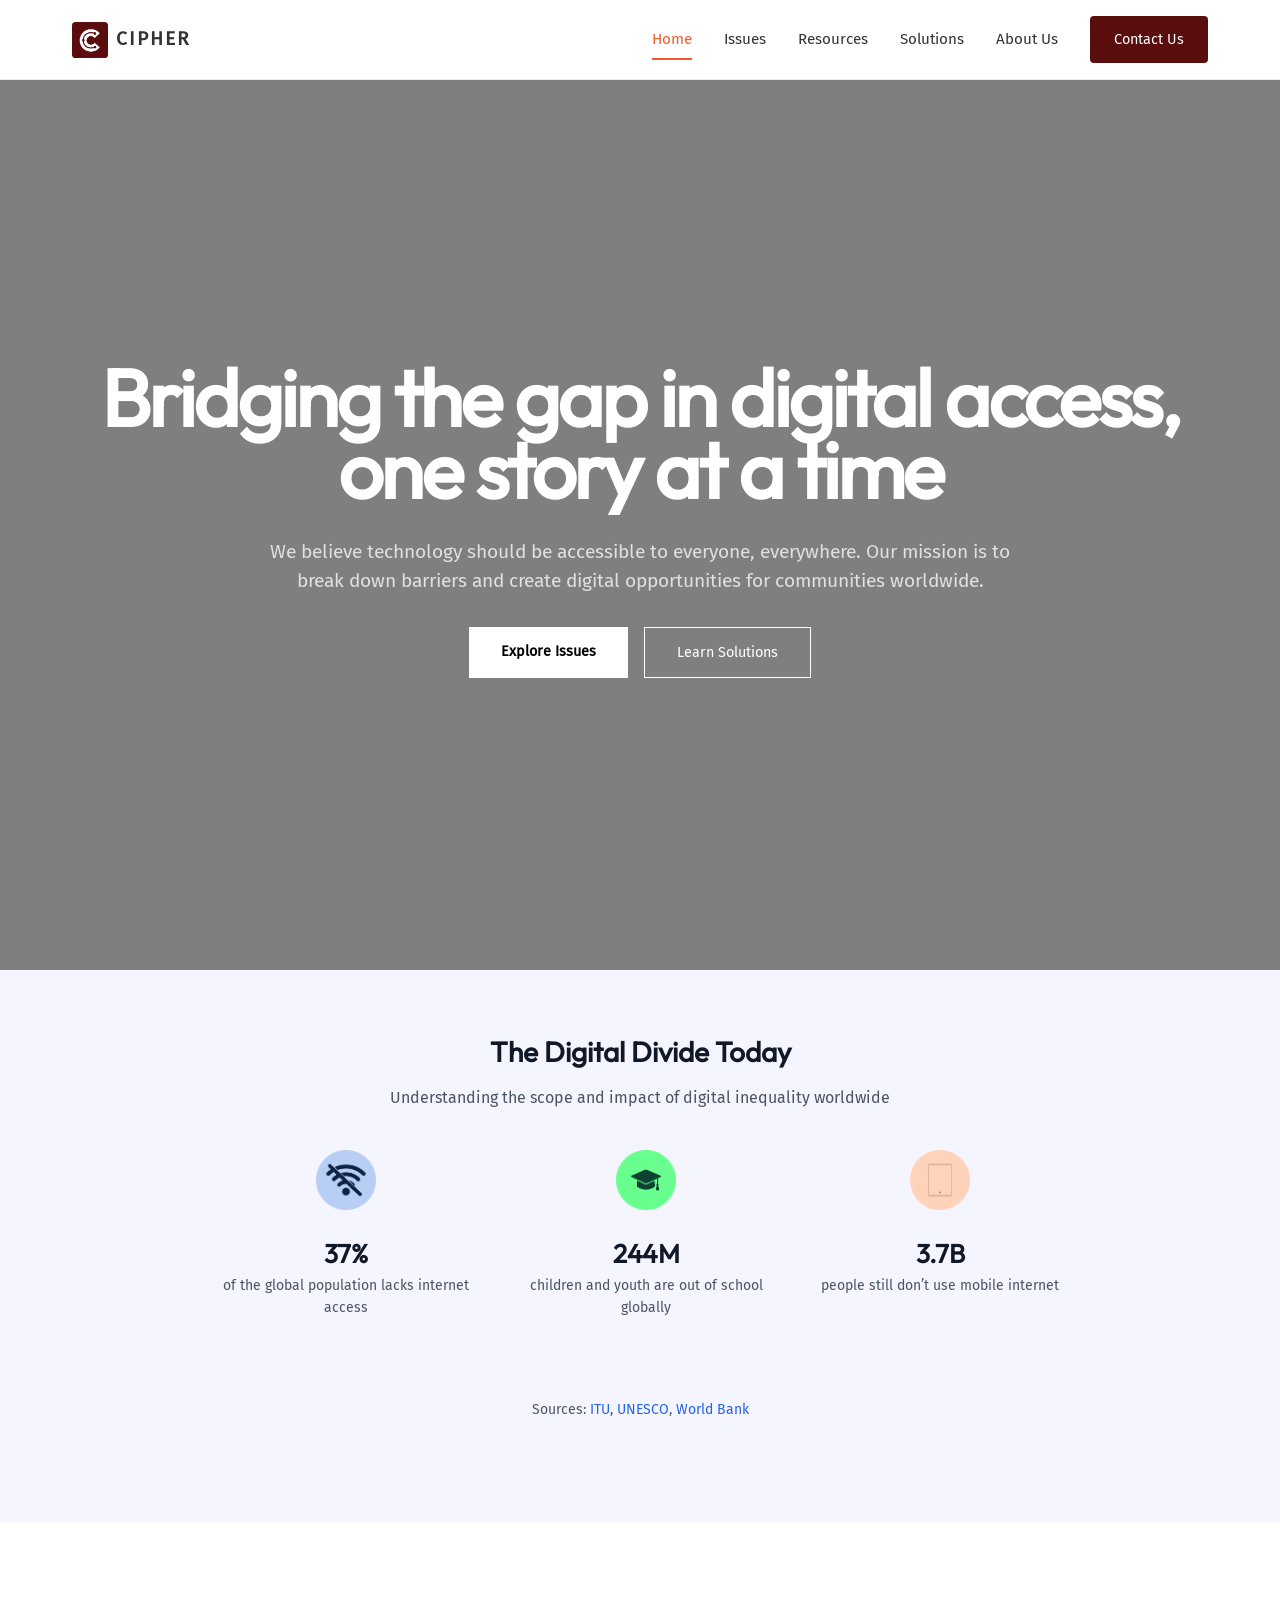
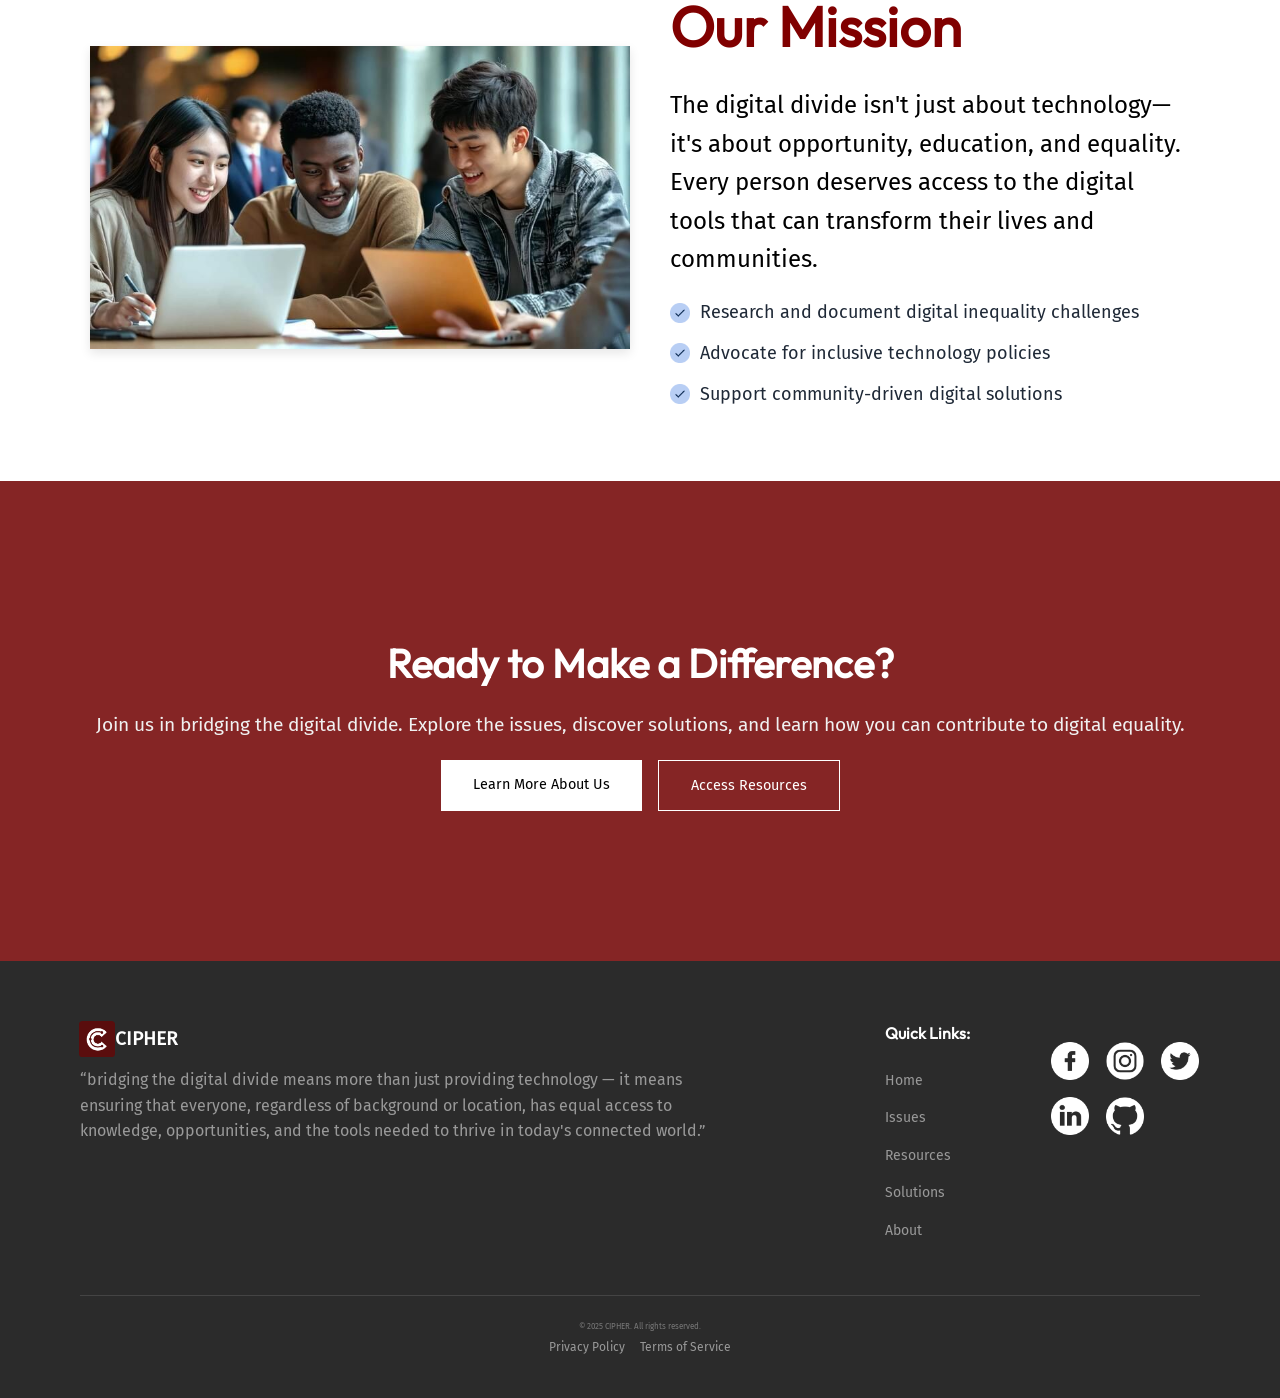
==== index.html @ 5ad9d202 "resources secition! (depipa tapos)" ====
<!DOCTYPE html>
<html lang="en">
<head>
  <meta charset="UTF-8">
  <meta name="viewport" content="width=device-width, initial-scale=1.0">
  <title>CIPHER</title>
  <link rel="stylesheet" href="style/style.css">
  <link rel="stylesheet" href="style/index.css">
</head>
<body>
   <!------------------ Navbar ------------------>
  <header>
    <div class="navbar">


      <div class="navbar_logo">
        <a href="index.html" class="logo_link">
          <div class="navbar_logo-icon">
            <img class="logo_image" src="style/images/cipher-logo2.png" alt="CIPHER Logo">
          </div>
          <span class="logo_text">CIPHER</span>
        </a>
      </div>

      <div class="navbar_right">
        <nav class="navbar_links">
          <a href="index.html" class="active">Home</a>
          <a href="issues.html">Issues</a>
          <a href="resources.html">Resources</a>
          <a href="solutions.html">Solutions</a>
          <a href="aboutus.html">About Us</a>
        </nav>
        <a href="contact-us.html" class="navbar_cta">Contact Us</a>
      </div>
  </header>

  <!------------------ Hero Section ------------------>
  <section class="hero">

    <!-- Background Video -->
    <video class="hero_background" autoplay muted loop>
      <source src="style/videos/landing.mp4" type="video/mp4">
    </video>

    <h1 class="hero_title">Bridging the gap in digital access, one story at a time</h1>
    <p class="hero_subtitle">
      We believe technology should be accessible to everyone, everywhere. 
      Our mission is to break down barriers and create digital opportunities
      for communities worldwide.
    </p> 
    <div class="hero_actions">
      <a href="issues.html" class="btn issues-btn">Explore Issues</a>  
      <a href="solutions.html" class="btn solutions-btn">Learn Solutions</a>
    </div>
  </section>


  <!------------------ Statistics Section ------------------>
  <section class="digital-divide-today">
  <div class="container">
    <h2>The Digital Divide Today</h2>
    <p>Understanding the scope and impact of digital inequality worldwide</p>

    <div class="stats">
      <!-- Stat 1 -->
      <div class="stat-item">
        <img src="style/images/wifi.png" alt="No Internet Icon" class="icon">
        <h3>37%</h3>
        <p>of the global population lacks internet access</p>
      </div>

      <!-- Stat 2 -->
      <div class="stat-item">
        <img src="style/images/learn.png" alt="Education Icon" class="icon">
        <h3>244M</h3>
        <p>children and youth are out of school globally</p>
      </div>

      <!-- Stat 3 -->
      <div class="stat-item">
        <img src="style/images/phone.png" alt="Mobile Icon" class="icon">
        <h3>3.7B</h3>
        <p>people still don’t use mobile internet</p>
      </div>
    </div>

    <!-- References -->
    <div class="references">
      <p>Sources: 
        <a href="https://www.itu.int/en/ITU-D/Statistics/Pages/stat/default.aspx" target="_blank">ITU</a>, 
        <a href="https://www.unesco.org/en/education/digital" target="_blank">UNESCO</a>, 
        <a href="https://www.worldbank.org/en/topic/digitaldevelopment/overview" target="_blank">World Bank</a>
      </p>
    </div>
  </div>
</section>

<!------------------ Our Mission Section ------------------>
<section class="mission">
  <div class="container">
    <div class="mission-content">
        <!-- Right Side: Image -->
      <div class="mission-image">
        <img src="style/images/mission.jpg" alt="Students using technology">
      </div>
      
      <!-- Left Side: Text -->
      <div class="mission-text">
        <h2>Our Mission</h2>
        <p>
          The digital divide isn't just about technology—it's about opportunity,
          education, and equality. Every person deserves access to the digital tools
          that can transform their lives and communities.
        </p>
        <ul>
          <li><img class="check-icon" src="style/images/check.png" alt="Check Icon"> Research and document digital inequality challenges</li>
          <li><img class="check-icon" src="style/images/check.png" alt="Check Icon"> Advocate for inclusive technology policies</li>
          <li><img class="check-icon" src="style/images/check.png" alt="Check Icon">Support community-driven digital solutions</li>
        </ul>
      </div>

    
    </div>
  </div>
</section>

<!------------------ Encouraging Section ------------------>
<section class="encouraging">

  <div class="container">
    <h2>Ready to Make a Difference?</h2>
    <p>
      Join us in bridging the digital divide. 
      Explore the issues, discover solutions, and learn how you can contribute to digital equality.
    </p>

    <div class="encouraging_actions">
      <a href="aboutus.html" class="btn learn-btn">Learn More About Us</a>  
      <a href="resources.html" class="btn resources-btn">Access Resources</a>
    </div>
  </div>
</section>

    <!------------------ Footer --------------------->
    <footer>

        <!--------------- ALL CONTENT oF FOOTER ---------------->

        <div class="footer-content">

            <!--------------- CONTENT ON THE LEFT SIDE ---------------->

            <div class="footer-left">
                <div class="footer-logo">
                    <img class="logo_image" src="style/images/cipher-logo2.png" alt="CIPHER Logo">
                    <span class="logo_text">CIPHER</span>
                </div>
                <p class="footer-text">
                    “bridging the digital divide means more than just providing technology — it means ensuring that
                    everyone, regardless of background or location, has equal access to knowledge, opportunities, and
                    the tools needed to thrive in today's connected world.”
                </p>
            </div>

            <!--------------- CONTENT ON THE RIGHT SIDE ---------------->

            <div class="footer-right">
                <div class="footer-section">
                    <h3>Quick Links:</h3>
                    <ul class="footer-links">
                        <li><a href="index.html">Home</a></li>
                        <li><a href="issues.html">Issues</a></li>
                        <li><a href="resources.html">Resources</a></li>
                        <li><a href="solutions.html">Solutions</a></li>
                        <li><a href="aboutus.html">About</a></li>
                    </ul>
                </div>
                <div class="footer-section">
                    <div class="footer-social">
                        <a href="#">
                            <img src="style/images/footer-facebook.png" alt="Facebook Footer Icon">
                        </a>
                        <a href="#">
                            <img src="style/images/footer-instagram.png" alt="Instagram Footer Icon">
                        </a>
                        <a href="#">
                            <img src="style/images/footer-twitter.png" alt="Twitter Footer Icon">
                        </a>
                        <a href="#">
                            <img src="style/images/footer-linkedin.png" alt="LinkedIn Footer Icon">
                        </a>
                        <a href="#">
                            <img src="style/images/footer-github.png" alt="GitHub Footer Icon">
                        </a>
                    </div>
                </div>
            </div>

        </div>

          <!--------------- CONTENT ON THE BOTTOM SIDE ---------------->

            <div class="footer-bottom">
                <p>&copy; 2025 CIPHER. All rights reserved.</p>
                <ul class="footer-legal">
                    <li><a href="#">Privacy Policy</a></li>
                    <li><a href="#">Terms of Service</a></li>
                </ul>
            </div>
    </footer>


</body>
</html>
---- style/style.css ----
/* ==================== Global Styles ===================== */

/* ==================== Fonts ===================== */
@font-face {
  font-family: 'Outfit';
  src: url('fonts/Outfit/Outfit-Regular.ttf') format('truetype');
  font-weight: normal;
  font-style: normal;
}

@font-face {
  font-family: 'Fira Sans';
  src: url('fonts/Fira Sans/FiraSans-Regular.ttf') format('truetype');
  font-weight: 300;
  font-style: normal;
}

/* ==================== Base Styles ===================== */
    * {
      margin: 0;
      padding: 0;
      box-sizing: border-box;
      scroll-behavior: smooth;
    }

    body {
      font-family: 'Fira Sans', sans-serif;
      line-height: 1.6;
      color: #222;
      
    }

    h1, h2, h3, h4, h5, h6 {
      font-family: 'Outfit', sans-serif;
    }

    a {
      text-decoration: none;
      color: inherit;
    }

    /* ==================== Navbar ===================== */
    header {
      background: #fff;
      border-bottom: 1px solid #eaeaea;
      position: fixed;
      width: 100%;
      top: 0;
      left: 0;
      z-index: 1000;
    }

    .navbar {
      max-width: 1200px;
      margin: 0 auto;
      padding: 1rem 2rem;
      display: flex;
      align-items: center;
      justify-content: space-between;
    }

    .navbar_logo {
      display: flex;
      align-items: center;
    }

    .logo_link {
      display: flex;
      align-items: center;
      font-weight: bold;
      letter-spacing: 2px;
    }

    .navbar_logo-icon {
      width: 36px;
      height: 36px;
      margin-right: 8px;
      display: flex;
      align-items: center;
      justify-content: center;
    }

    .logo_image {
      width: 100%;
      height: 100%;
      object-fit: contain;
      border-radius: 10%;
    }

    .logo_text {
      color: #333;
      font-size: 1.2rem;
    }

    .navbar_right {
      display: flex;
      align-items: center;
      gap: 2rem;
    }

    .navbar_links {
      display: flex;
      gap: 2rem;
      align-items: center;
    }

    .navbar_links a {
  font-size: 0.95rem;
  color: #333;
  transition: color 0.2s ease;
  padding: 0.5rem 0;
  position: relative;
}

.navbar_links a.active,
.navbar_links a.active:hover {
  color: #f15b2a;
}

.navbar_links a:hover:not(.active) {
  color: #f15b2a;
}

.navbar_links a.active:after {
  content: '';
  position: absolute;
  bottom: 0;
  left: 0;
  width: 100%;
  height: 2px;
  background-color: #f15b2a;
}

.navbar_links a:hover:not(.active):after {
  content: '';
  position: absolute;
  bottom: 0;
  left: 0;
  width: 100%;
  height: 2px;
  background-color: #f15b2a;
}


    .navbar_cta {
      background: #5a0d0d;
      color: #fff !important;
      padding: 0.75rem 1.5rem;
      border-radius: 4px;
      font-size: 0.9rem;
      font-weight: 500;
      transition: all 0.3s ease;
    }

    .navbar_cta:hover {
      background: #7a1c1c;
      transform: translateY(-1px);
      box-shadow: 0 2px 8px rgba(90, 13, 13, 0.2);
      font-size: 0.9rem;
      font-weight: bold;
      transition: background 0.3s ease;
    }

    .navbar_cta:hover {
      background: #7a1c1c;
    }

    
/* ======================= Footer ======================= */
footer {
  background: #2b2b2b;
  color: white;
  padding: 60px 80px 40px;
}

.footer-content {
  max-width: 1200px;
  margin: 0 auto;
  display: flex;
  justify-content: space-between;
  align-items: flex-start;
  gap: 60px;
}

.footer-left {
  flex: 1;
}

.footer-logo {
  width: 36px;
  height: 36px;
  margin-left: 30px;
  margin-bottom: 10px;
  display: flex;
  align-items: center;
  justify-content: center;
}

.footer-logo .logo_text {
  color: white;
  font-weight: bold;
}

.footer-text {
  color: #999;
  line-height: 1.6;
  font-size: 1rem;
  margin-right: 80px;
}

.footer-right {
  display: flex;
  gap: 80px;
}

.footer-section h3 {
  margin-bottom: 20px;
  font-size: 16px;
}

.footer-links {
  list-style: none;
}

.footer-links li {
  margin-bottom: 12px;
}

.footer-links a {
  color: #999;
  text-decoration: none;
  font-size: 14px;
  transition: color 0.3s;
}

.footer-links a:hover {
  color: #f15b2a;
}

.footer-social {
  display: grid;
  grid-template-columns: repeat(auto-fill, minmax(40px, 1fr));
  max-width: 150px;
  gap: 15px;
  margin-top: 20px;
  justify-items: center;
}

.footer-social a {
  width: 40px;
  height: 40px;
  border: 1px solid transparent;
  border-radius: 50%;
  display: flex;
  align-items: center;
  justify-content: center;
  color: #999;
  transition: all 0.3s;
}

.footer-social a img {
  width: 100%;
  height: 100%;
  object-fit: contain;
}

.footer-social a:hover {
  background: #999;
  box-shadow: rgba(0, 0, 0, 0.15);
  color: #333;
}

.footer-bottom {
  text-align: center;
  font-size: 8px;      /* smaller text */
  color: #777;          /* lighter gray for subtle look */
  margin-top: 40px;     /* spacing above it */
  padding-top: 20px;    /* extra padding if you want separation */
  border-top: 1px solid #444; /* optional divider line */
}

.footer-bottom p {
  margin: 5px 0;
}

.footer-legal {
  display: flex;
  justify-content: center; /* center horizontally */
  gap: 15px;
  list-style: none;
  padding: 0;
  margin: 5px 0 0 0;
}

.footer-legal a {
  color: #999;
  font-size: 12px;   /* small links to match copyright */
  text-decoration: none;
  transition: color 0.3s;
}

.footer-legal a:hover {
  color: #f15b2a;
}
---- style/index.css ----
/* ==================== Hero Section ===================== */
    .hero {
      height: 100vh;
      position: relative;
      display: flex;
      flex-direction: column;
      justify-content: center;
      align-items: center;
      text-align: center;
      padding: 0 1rem;
      color: #fff;
      margin-top: 70px; /* offset for fixed navbar */
      overflow: hidden;
    }

    .hero::before {
      content: '';
      position: absolute;
      top: 0;
      left: 0;
      width: 100%;
      height: 100%;
      background: rgba(0, 0, 0, 0.5); /* dark overlay */
      z-index: 1;
    }

    /* Hero Background */
    .hero_background {
      position: absolute;
      top: 0;
      left: 0;
      width: 100%;
      height: 100%;
      object-fit: cover;
      z-index: 0;
    }

    .hero_title,
    .hero_subtitle,
    .hero_actions {
      position: relative;
      z-index: 2;
    }

    /* Hero Title */
    .hero_title {
      font-size: 5rem;
      font-weight: bold;
      margin-bottom: 2rem;
      letter-spacing: -3px;
      line-height: 0.9;
      max-width: 1100px;
    }

    /* Hero Subtitle */
    .hero_subtitle {
      font-size: 1.2rem;
      max-width: 750px;
      margin-bottom: 2rem;
      line-height: 1.5;
      color: #e0e0e0;
    }

    .hero_actions {
      display: flex;
      gap: 1rem;
    }

    /* Buttons */
    .btn {
      padding: 0.8rem 2rem;
      font-size: 0.9rem;
      cursor: pointer;
      transition: all 0.3s ease;
    }

    .issues-btn {
    font-weight:bold;
      background: #fff;
      color: #020202;
    }

    .issues-btn:hover {
      background: #e6e6e6;
    }

    .solutions-btn {
      border: 1px solid #fff;
      background: transparent;
      color: #fff;
    }

    .solutions-btn:hover {
      background: rgba(255, 255, 255, 0.1);
    }

/* Landing Page */
.digital-divide-today {
  text-align: center;
  padding: 60px 20px;
  background: #f9fbfd;
}

.digital-divide-today h2 {
  font-size: 28px;
  font-weight: bold;
  margin-bottom: 10px;
  color: #111827;
}

.digital-divide-today p {
  color: #4b5563;
  margin-bottom: 40px;
}

.stats {
  display: flex;
  justify-content: center;
  gap: 50px;
  flex-wrap: wrap;
}

.stat-item {
  max-width: 250px;
}

.stat-item .icon {
  width: 60px;
  height: 60px;
  margin-bottom: 15px;
}

.stat-item h3 {
  font-size: 26px;
  font-weight: bold;
  color: #111827;
}

.stat-item p {
  color: #4b5563;
  font-size: 14px;
}

.references {
  margin-top: 40px;
  font-size: 14px;
  color: #374151;
}

.references a {
  color: #2563eb;
  text-decoration: none;
}

.references a:hover {
  text-decoration: underline;
}

.digital-divide-today{
    background-color: #f5f5ff;
}


/* Mission Section */
.mission {
  padding: 60px 20px;
  background: #fff;
}

.mission-content {
  display: flex;
  align-items: center;
  justify-content: space-between;
  gap: 40px;
  flex-wrap: wrap;
}

.mission-text {
  flex: 1;
  min-width: 300px;
  margin-right: 50px;
}

.mission-text h2 {
  font-size: 3.5rem;
  font-weight: bold;
  margin-bottom: 15px;
  color: #800000;
}

.mission-text p {
  font-size: 1.5rem;
  color: #000000;
  margin-bottom: 20px;
  margin-right: 20px;
  line-height: 1.6;
  
}

.mission-text ul {
  list-style: none;
  padding: 0;
}

.mission-text li {
  margin-bottom: 12px;
  font-size: 18px;
  color: #1f2937;
  display: flex;
  align-items: center;
}

.mission-image {
  flex: 1;
  min-width: 300px;
  margin-left: 70px;

}

.mission-image img {
  width: 100%;
  box-shadow: 0 4px 10px rgba(0,0,0,0.1);
}

.check-icon{
    object-fit: contain;
    max-height: 20px;
    margin-right: 10px;
}


/* Encouraging Section */
.encouraging {
  padding: 150px 40px;
  background: #852525;
  text-align: center;
  margin: 0;
}

.encouraging h2 {
  font-size: 2.5rem;
  font-weight: bold;
  margin-bottom: 15px;
  color: #ffffff;
}

.encouraging .container p{
    font-size: 1.2rem;
    color: #f0f0f0;
    margin-bottom: 20px;
    line-height: 1.6;
    text-align: center;
}

.btn {
    border-radius: 0px;
}

.encouraging_actions {
  display: flex;
  justify-content: center;
  gap: 1rem;
}

.learn-btn {
      background: #fff;
      color: #000;
}

.learn-btn:hover {
      background: #e6e6e6;
}

.resources-btn {
      border: 1px solid #fff;
      background: transparent;
      color: #fff;
}

.resources-btn:hover {
      background: rgba(255, 255, 255, 0.1);
    }
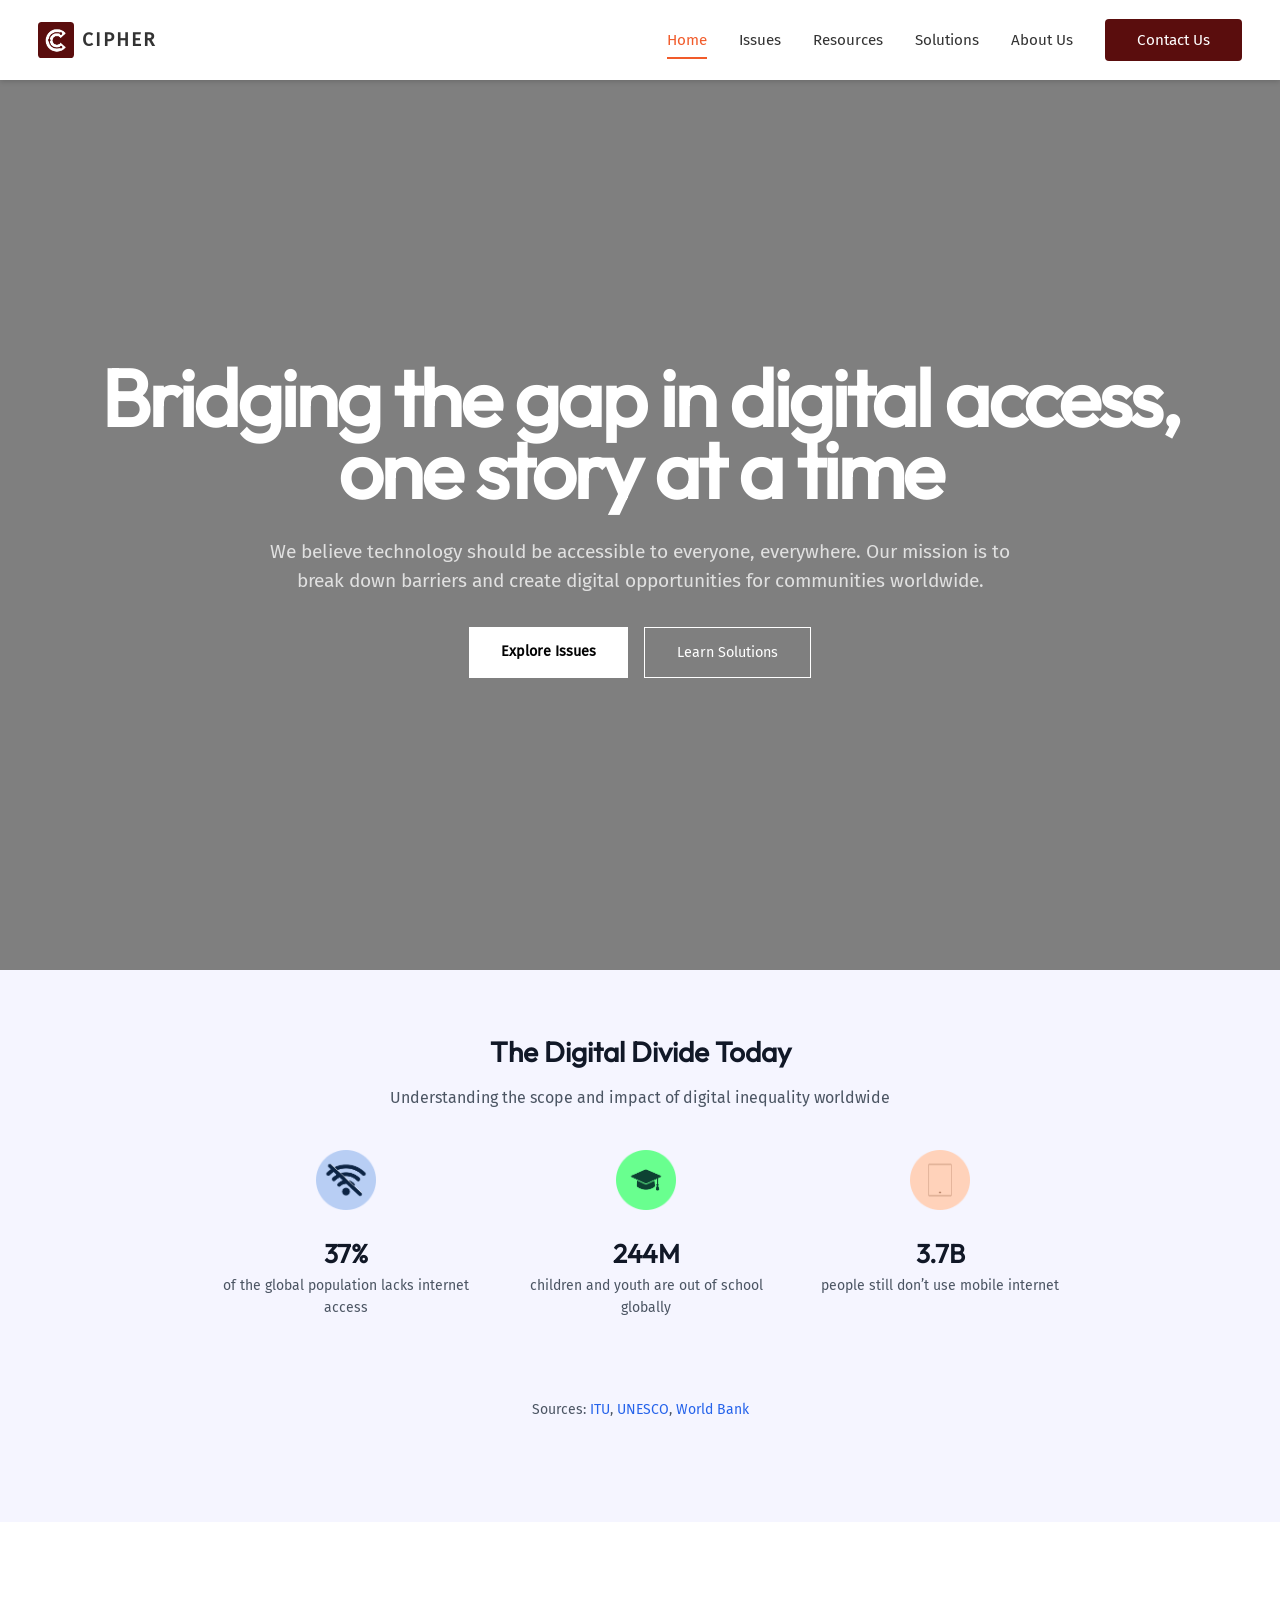
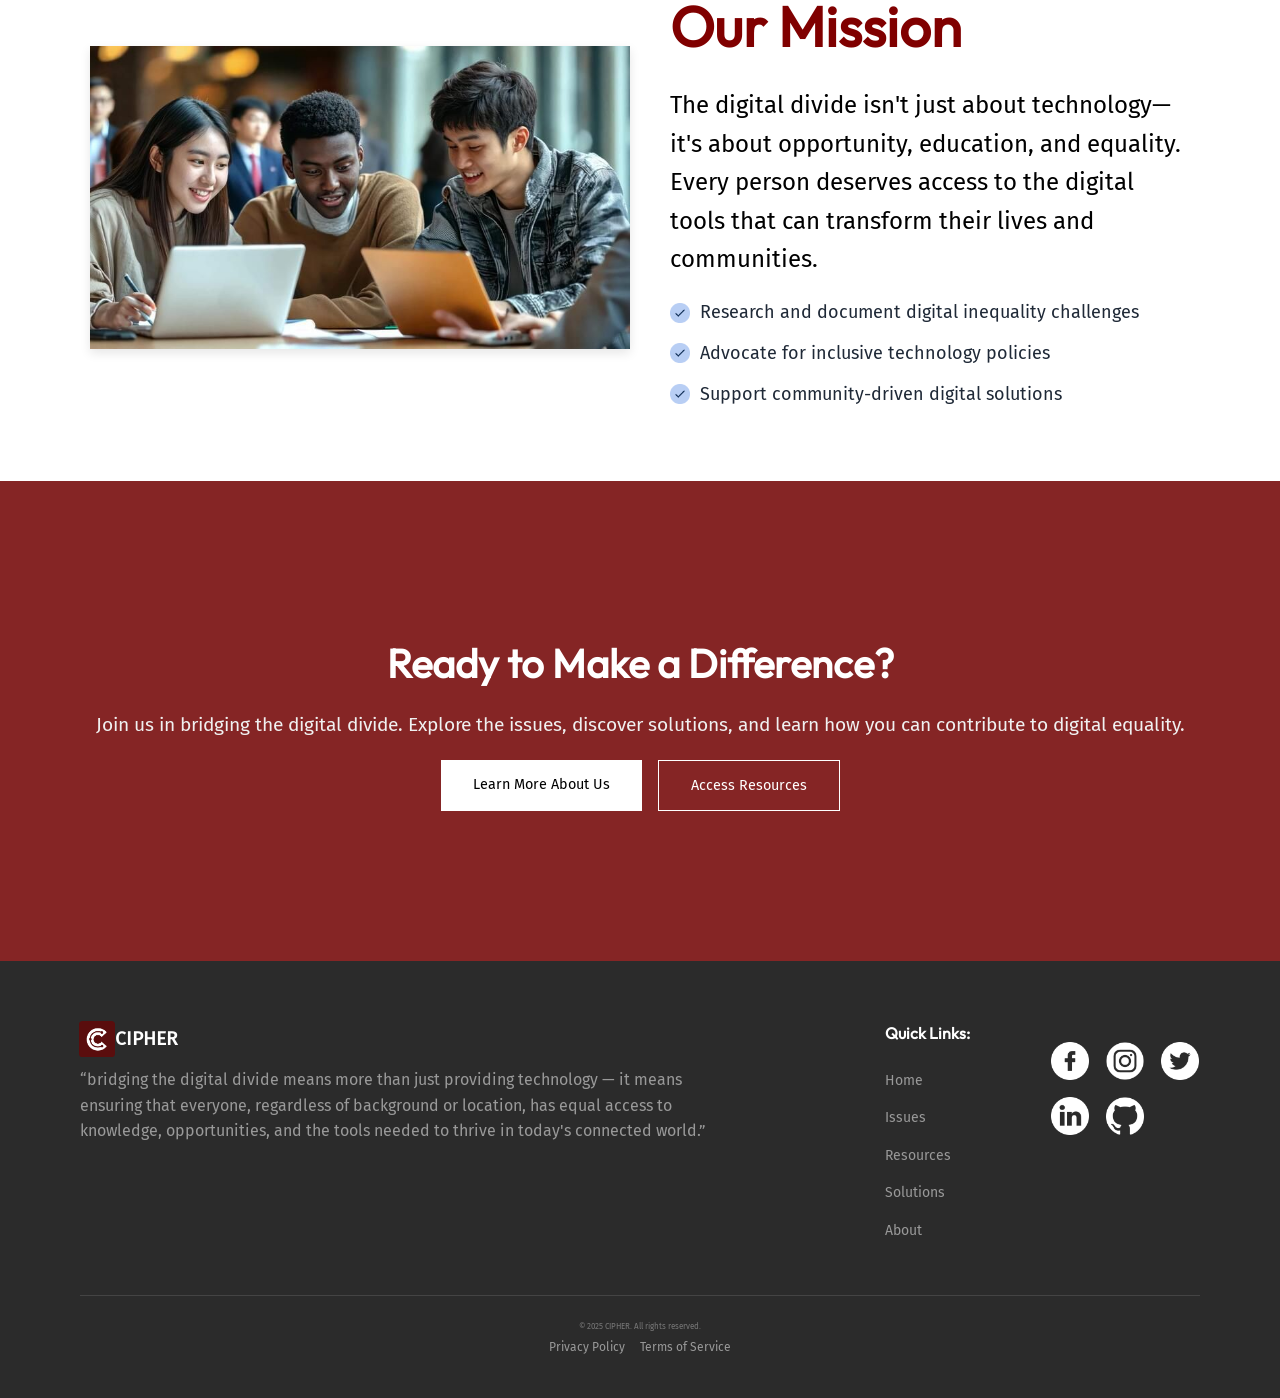
==== commit 5bd700c0: "enhanced responsiveness of nav bar" ====
--- a/index.html
+++ b/index.html
@@ -8,12 +8,13 @@
   <link rel="stylesheet" href="style/index.css">
 </head>
 <body>
-   <!------------------ Navbar ------------------>
+   <!-- Navbar -->
   <header>
-    <div class="navbar">
-
-
-      <div class="navbar_logo">
+    <nav>
+      <input id="nav-toggle" type="checkbox">
+      
+      <!-- Logo Section -->
+      <div class="navbar_logo logo">
         <a href="index.html" class="logo_link">
           <div class="navbar_logo-icon">
             <img class="logo_image" src="style/images/cipher-logo2.png" alt="CIPHER Logo">
@@ -22,16 +23,23 @@
         </a>
       </div>
 
-      <div class="navbar_right">
-        <nav class="navbar_links">
-          <a href="index.html" class="active">Home</a>
-          <a href="issues.html">Issues</a>
-          <a href="resources.html">Resources</a>
-          <a href="solutions.html">Solutions</a>
-          <a href="aboutus.html">About Us</a>
-        </nav>
-        <a href="contact-us.html" class="navbar_cta">Contact Us</a>
-      </div>
+      <!-- Links Section -->
+      <ul class="links navbar_links">
+        <li><a href="index.html" class="active">Home</a></li>
+        <li><a href="issues.html">Issues</a></li>
+        <li><a href="resources.html">Resources</a></li>
+        <li><a href="solutions.html">Solutions</a></li>
+        <li><a href="aboutus.html">About Us</a></li>
+        <li><a href="contactus.html" class="navbar_cta">Contact Us</a></li>
+      </ul>
+
+      <!-- Hamburger Icon -->
+      <label for="nav-toggle" class="icon-burger">
+        <div class="line"></div>
+        <div class="line"></div>
+        <div class="line"></div>
+      </label>
+    </nav>
   </header>
 
   <!------------------ Hero Section ------------------>
--- a/style/style.css
+++ b/style/style.css
@@ -16,156 +16,235 @@
 }
 
 /* ==================== Base Styles ===================== */
-    * {
-      margin: 0;
-      padding: 0;
-      box-sizing: border-box;
-      scroll-behavior: smooth;
-    }
-
-    body {
-      font-family: 'Fira Sans', sans-serif;
-      line-height: 1.6;
-      color: #222;
-      
-    }
-
-    h1, h2, h3, h4, h5, h6 {
-      font-family: 'Outfit', sans-serif;
-    }
-
-    a {
-      text-decoration: none;
-      color: inherit;
-    }
-
-    /* ==================== Navbar ===================== */
-    header {
-      background: #fff;
-      border-bottom: 1px solid #eaeaea;
-      position: fixed;
-      width: 100%;
-      top: 0;
-      left: 0;
-      z-index: 1000;
-    }
-
-    .navbar {
-      max-width: 1200px;
-      margin: 0 auto;
-      padding: 1rem 2rem;
-      display: flex;
-      align-items: center;
-      justify-content: space-between;
-    }
-
-    .navbar_logo {
-      display: flex;
-      align-items: center;
-    }
-
-    .logo_link {
-      display: flex;
-      align-items: center;
-      font-weight: bold;
-      letter-spacing: 2px;
-    }
-
-    .navbar_logo-icon {
-      width: 36px;
-      height: 36px;
-      margin-right: 8px;
-      display: flex;
-      align-items: center;
-      justify-content: center;
-    }
-
-    .logo_image {
-      width: 100%;
-      height: 100%;
-      object-fit: contain;
-      border-radius: 10%;
-    }
-
-    .logo_text {
-      color: #333;
-      font-size: 1.2rem;
-    }
-
-    .navbar_right {
-      display: flex;
-      align-items: center;
-      gap: 2rem;
-    }
-
-    .navbar_links {
-      display: flex;
-      gap: 2rem;
-      align-items: center;
-    }
-
-    .navbar_links a {
+* {
+  margin: 0;
+  padding: 0;
+  box-sizing: border-box;
+  scroll-behavior: smooth;
+}
+
+body {
+  font-family: 'Fira Sans', sans-serif;
+  line-height: 1.6;
+  color: #222;
+  
+}
+
+h1, h2, h3, h4, h5, h6 {
+  font-family: 'Outfit', sans-serif;
+}
+
+a {
+  text-decoration: none;
+  color: inherit;
+}
+
+/* ==================== Navbar ===================== */
+
+header {
+  margin: 0;
+  padding: 0;
+}
+
+nav {
+  position: fixed; 
+  font-family: 'Outfit', sans-serif;
+  top: 0;
+  left: 0;
+  right: 0;
+  z-index: 1000;
+  height: 80px;
+  padding: 0 3%;
+  background-color: #fff; 
+  display: flex;
+  align-items: center;
+  justify-content: space-between;
+  box-shadow: 0 2px 5px rgba(0, 0, 0, 0.15);
+}
+
+/* Logo */
+.navbar_logo {
+  display: flex;
+  align-items: center;
+  height: 80px;
+}
+
+.logo_link {
+  display: flex;
+  align-items: center;
+  font-weight: bold;
+  letter-spacing: 2px;
+  text-decoration: none;
+}
+
+.navbar_logo-icon {
+  width: 36px;
+  height: 36px;
+  margin-right: 8px;
+}
+
+.logo_image {
+  width: 100%;
+  height: 100%;
+  object-fit: contain;
+  border-radius: 10%;
+}
+
+.logo_text {
+  font-size: 1.2rem;
+  color: #333;
+  font-family: 'Fira Sans', sans-serif;
+  font-weight: bold;
+}
+
+/* Links */
+.navbar_links {
+  display: flex;
+  gap: 2rem;
+  align-items: center;
+  list-style: none;
+}
+
+.navbar_links li a {
+  font-family: 'Fira Sans', sans-serif;
   font-size: 0.95rem;
+  text-decoration: none;
+  padding: 0.5rem 0.3;
   color: #333;
+  position: relative;
   transition: color 0.2s ease;
-  padding: 0.5rem 0;
-  position: relative;
-}
-
-.navbar_links a.active,
-.navbar_links a.active:hover {
+}
+
+.navbar_links li a.active,
+.navbar_links li a.active:hover {
   color: #f15b2a;
 }
 
-.navbar_links a:hover:not(.active) {
+.navbar_links li a:hover:not(.active) {
   color: #f15b2a;
 }
 
-.navbar_links a.active:after {
+.navbar_links li a.active:after,
+.navbar_links li a:hover:not(.active):after {
   content: '';
   position: absolute;
-  bottom: 0;
+  bottom: -10px;
   left: 0;
   width: 100%;
   height: 2px;
   background-color: #f15b2a;
 }
 
-.navbar_links a:hover:not(.active):after {
-  content: '';
+/* CTA Button */
+.navbar_cta {
+  background: #5a0d0d;      /* desktop background */
+  color: #fff !important;
+  padding: 0.75rem 2rem;     /* increased horizontal padding for bigger look */
+  border-radius: 4px;
+  font-size: 0.95rem;
+  font-weight: 500;
+  transition: all 0.3s ease;
+}
+
+.navbar_cta:hover {
+  background: #7a1c1c;
+  transform: translateY(-1px);
+  box-shadow: 0 2px 8px rgba(90, 13, 13, 0.2);
+  font-weight: bold;
+}
+
+#navbar_cta {
+  background: #5a0d0d;      /* desktop background */
+  color: #fff !important;
+  padding: 0.75rem 2rem;     /* increased horizontal padding for bigger look */
+  border-radius: 4px;
+  font-size: 0.95rem;
+  font-weight: 500;
+  transition: all 0.3s ease;
+}
+
+#navbar_cta:hover {
+  background: #7a1c1c;
+  transform: translateY(-1px);
+  box-shadow: 0 2px 8px rgba(90, 13, 13, 0.2);
+  font-weight: bold;
+}
+
+/* Hamburger */
+#nav-toggle {
   position: absolute;
-  bottom: 0;
-  left: 0;
-  width: 100%;
-  height: 2px;
-  background-color: #f15b2a;
-}
-
-
-    .navbar_cta {
-      background: #5a0d0d;
-      color: #fff !important;
-      padding: 0.75rem 1.5rem;
-      border-radius: 4px;
-      font-size: 0.9rem;
-      font-weight: 500;
-      transition: all 0.3s ease;
-    }
-
-    .navbar_cta:hover {
-      background: #7a1c1c;
-      transform: translateY(-1px);
-      box-shadow: 0 2px 8px rgba(90, 13, 13, 0.2);
-      font-size: 0.9rem;
-      font-weight: bold;
-      transition: background 0.3s ease;
-    }
-
-    .navbar_cta:hover {
-      background: #7a1c1c;
-    }
-
-    
+  top: -100px;
+}
+.icon-burger {
+  display: none;
+  position: absolute;
+  right: 5%;
+  top: 50%;
+  transform: translateY(-50%);
+}
+.icon-burger .line {
+  width: 30px;
+  height: 5px;
+  background-color: #333;
+  margin: 5px;
+  border-radius: 3px;
+  transition: all 0.3s ease-in-out;
+}
+
+/* Responsive */
+@media screen and (max-width: 768px) {
+  nav {
+    height: 70px;  
+    box-shadow: 0 2px 5px rgba(0, 0, 0, 0.15); 
+  }
+  .navbar_links {
+    position: fixed;
+    top: 70px; 
+    bottom: 100%;
+    left: 0;
+    right: 0;
+    flex-direction: column;
+    background-color: rgba(0,0,0,0.75);
+    justify-content: space-evenly;
+    width: auto;
+    height: auto;
+    overflow: hidden;
+    transition: all 0.5s ease-in-out;
+    z-index: 999; 
+  }
+
+  .navbar_links li a {
+    color: #fff;
+    font-size: 18px; 
+  }
+
+  .navbar_cta {
+    background: none;       
+    color: #fff !important; 
+    padding: 0.5rem 0;      
+    border-radius: 0;       
+    text-align: center;    
+  }
+
+  #nav-toggle:checked ~ .navbar_links {
+    bottom: 0;
+  }
+
+  .icon-burger {
+    display: block;
+  }
+
+  #nav-toggle:checked ~ .icon-burger .line:nth-child(1) {
+    transform: translateY(10px) rotate(225deg);
+  }
+  #nav-toggle:checked ~ .icon-burger .line:nth-child(3) {
+    transform: translateY(-10px) rotate(-225deg);
+  }
+  #nav-toggle:checked ~ .icon-burger .line:nth-child(2) {
+    opacity: 0;
+  }
+}
+
 /* ======================= Footer ======================= */
 footer {
   background: #2b2b2b;
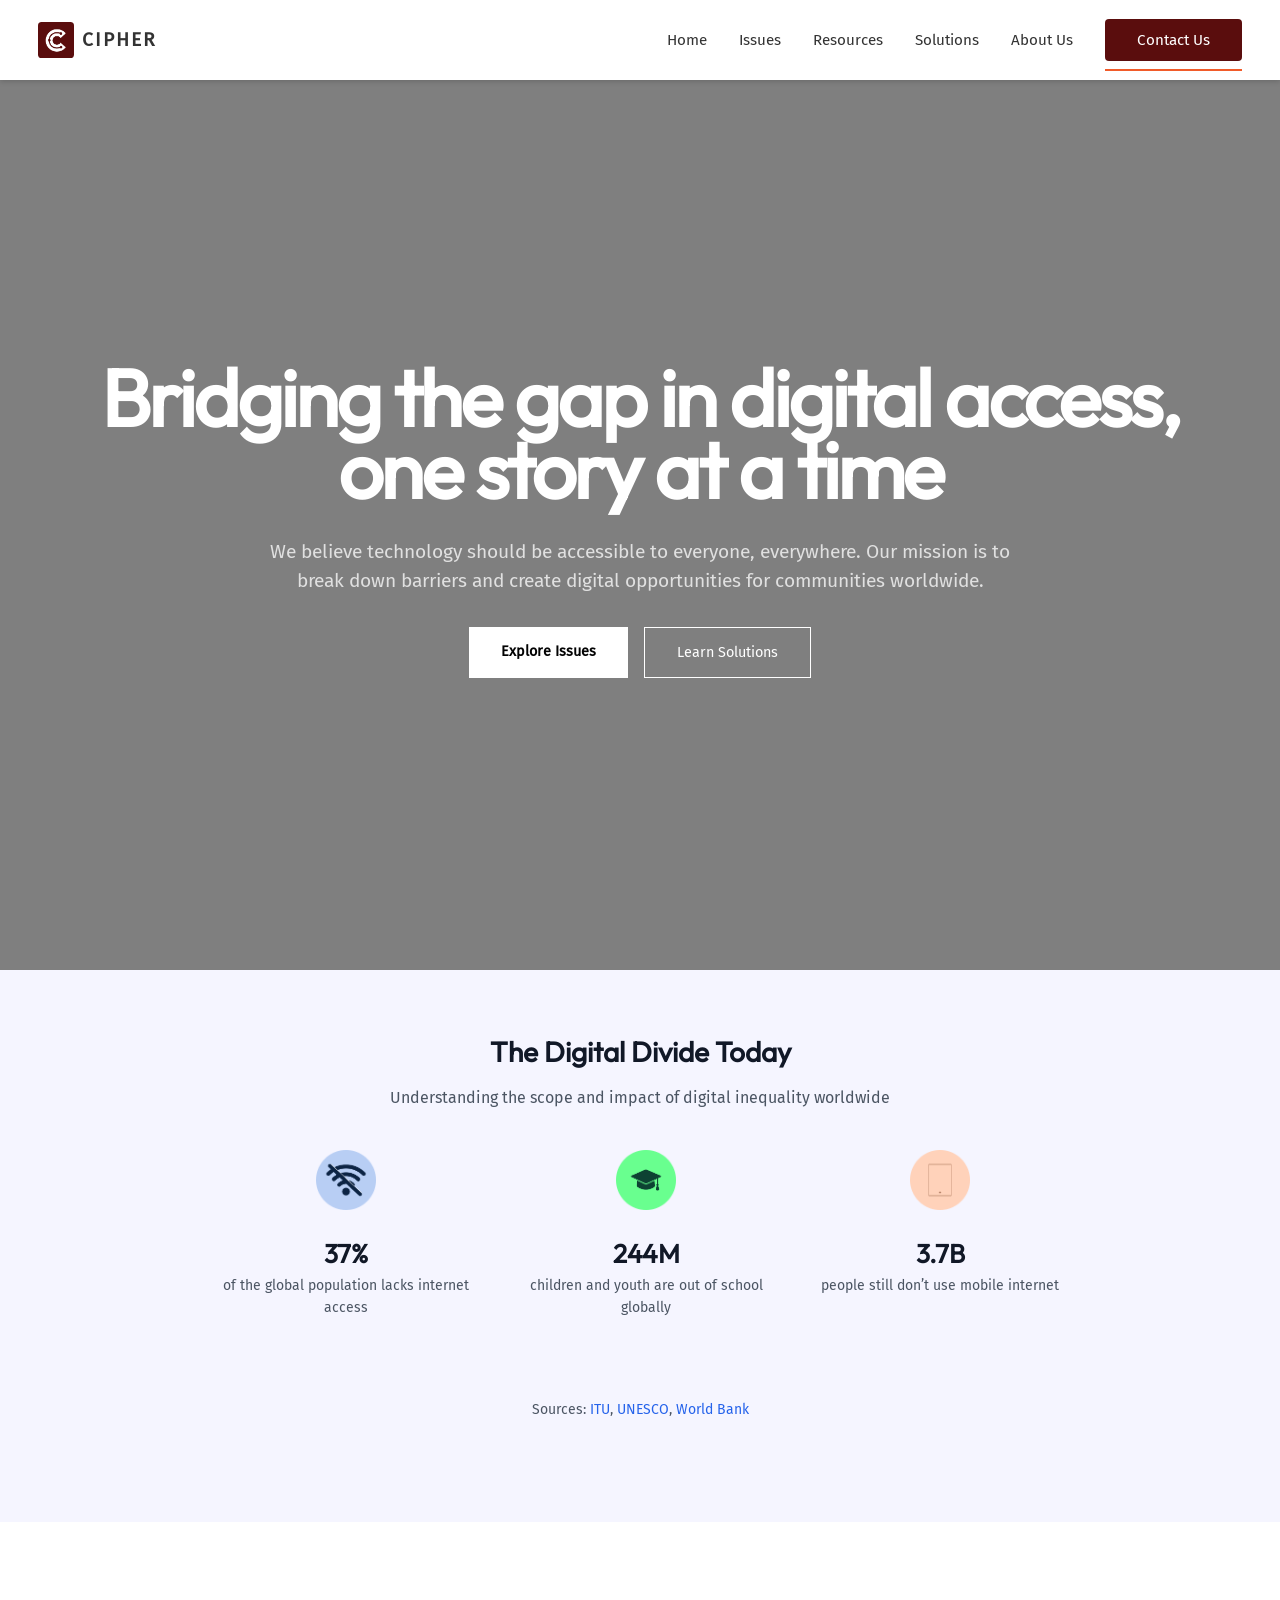
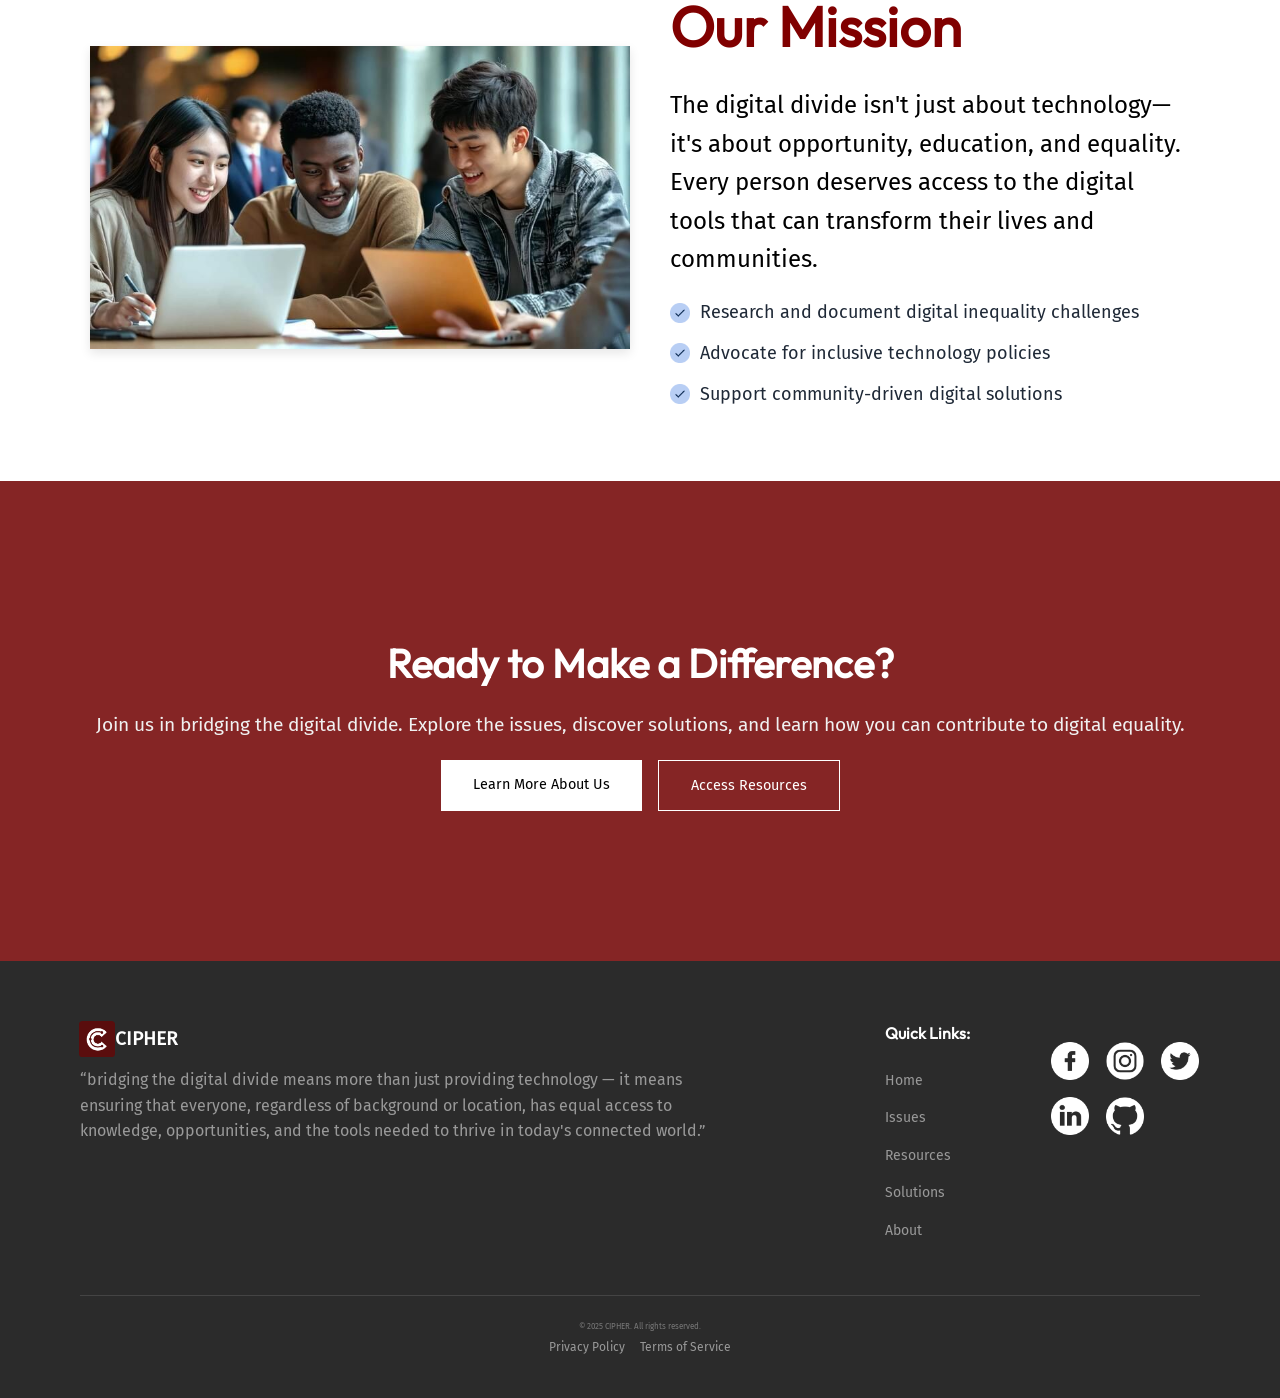
==== commit f4123874: "feat:  animation" ====
--- a/index.html
+++ b/index.html
@@ -1,5 +1,6 @@
 <!DOCTYPE html>
 <html lang="en">
+
 <head>
   <meta charset="UTF-8">
   <meta name="viewport" content="width=device-width, initial-scale=1.0">
@@ -7,12 +8,13 @@
   <link rel="stylesheet" href="style/style.css">
   <link rel="stylesheet" href="style/index.css">
 </head>
+
 <body>
-   <!-- Navbar -->
+  <!-- Navbar -->
   <header>
     <nav>
       <input id="nav-toggle" type="checkbox">
-      
+
       <!-- Logo Section -->
       <div class="navbar_logo logo">
         <a href="index.html" class="logo_link">
@@ -25,12 +27,12 @@
 
       <!-- Links Section -->
       <ul class="links navbar_links">
-        <li><a href="index.html" class="active">Home</a></li>
+        <li><a href="index.html">Home</a></li>
         <li><a href="issues.html">Issues</a></li>
         <li><a href="resources.html">Resources</a></li>
         <li><a href="solutions.html">Solutions</a></li>
         <li><a href="aboutus.html">About Us</a></li>
-        <li><a href="contactus.html" class="navbar_cta">Contact Us</a></li>
+        <li><a href="contactus.html" class="active" id="navbar_cta">Contact Us</a></li>
       </ul>
 
       <!-- Hamburger Icon -->
@@ -52,12 +54,12 @@
 
     <h1 class="hero_title">Bridging the gap in digital access, one story at a time</h1>
     <p class="hero_subtitle">
-      We believe technology should be accessible to everyone, everywhere. 
+      We believe technology should be accessible to everyone, everywhere.
       Our mission is to break down barriers and create digital opportunities
       for communities worldwide.
-    </p> 
+    </p>
     <div class="hero_actions">
-      <a href="issues.html" class="btn issues-btn">Explore Issues</a>  
+      <a href="issues.html" class="btn issues-btn">Explore Issues</a>
       <a href="solutions.html" class="btn solutions-btn">Learn Solutions</a>
     </div>
   </section>
@@ -65,158 +67,162 @@
 
   <!------------------ Statistics Section ------------------>
   <section class="digital-divide-today">
-  <div class="container">
-    <h2>The Digital Divide Today</h2>
-    <p>Understanding the scope and impact of digital inequality worldwide</p>
-
-    <div class="stats">
-      <!-- Stat 1 -->
-      <div class="stat-item">
-        <img src="style/images/wifi.png" alt="No Internet Icon" class="icon">
-        <h3>37%</h3>
-        <p>of the global population lacks internet access</p>
-      </div>
-
-      <!-- Stat 2 -->
-      <div class="stat-item">
-        <img src="style/images/learn.png" alt="Education Icon" class="icon">
-        <h3>244M</h3>
-        <p>children and youth are out of school globally</p>
-      </div>
-
-      <!-- Stat 3 -->
-      <div class="stat-item">
-        <img src="style/images/phone.png" alt="Mobile Icon" class="icon">
-        <h3>3.7B</h3>
-        <p>people still don’t use mobile internet</p>
-      </div>
-    </div>
-
-    <!-- References -->
-    <div class="references">
-      <p>Sources: 
-        <a href="https://www.itu.int/en/ITU-D/Statistics/Pages/stat/default.aspx" target="_blank">ITU</a>, 
-        <a href="https://www.unesco.org/en/education/digital" target="_blank">UNESCO</a>, 
-        <a href="https://www.worldbank.org/en/topic/digitaldevelopment/overview" target="_blank">World Bank</a>
+    <div class="container">
+      <h2>The Digital Divide Today</h2>
+      <p>Understanding the scope and impact of digital inequality worldwide</p>
+
+      <div class="stats">
+        <!-- Stat 1 -->
+        <div class="stat-item">
+          <img src="style/images/wifi.png" alt="No Internet Icon" class="icon">
+          <h3>37%</h3>
+          <p>of the global population lacks internet access</p>
+        </div>
+
+        <!-- Stat 2 -->
+        <div class="stat-item">
+          <img src="style/images/learn.png" alt="Education Icon" class="icon">
+          <h3>244M</h3>
+          <p>children and youth are out of school globally</p>
+        </div>
+
+        <!-- Stat 3 -->
+        <div class="stat-item">
+          <img src="style/images/phone.png" alt="Mobile Icon" class="icon">
+          <h3>3.7B</h3>
+          <p>people still don’t use mobile internet</p>
+        </div>
+      </div>
+
+      <!-- References -->
+      <div class="references">
+        <p>Sources:
+          <a href="https://www.itu.int/en/ITU-D/Statistics/Pages/stat/default.aspx" target="_blank">ITU</a>,
+          <a href="https://www.unesco.org/en/education/digital" target="_blank">UNESCO</a>,
+          <a href="https://www.worldbank.org/en/topic/digitaldevelopment/overview" target="_blank">World Bank</a>
+        </p>
+      </div>
+    </div>
+  </section>
+
+  <!------------------ Our Mission Section ------------------>
+  <section class="mission">
+    <div class="container">
+      <div class="mission-content">
+        <!-- Right Side: Image -->
+        <div class="mission-image">
+          <img src="style/images/mission.jpg" alt="Students using technology">
+        </div>
+
+        <!-- Left Side: Text -->
+        <div class="mission-text">
+          <h2>Our Mission</h2>
+          <p>
+            The digital divide isn't just about technology—it's about opportunity,
+            education, and equality. Every person deserves access to the digital tools
+            that can transform their lives and communities.
+          </p>
+          <ul>
+            <li><img class="check-icon" src="style/images/check.png" alt="Check Icon"> Research and document digital
+              inequality challenges</li>
+            <li><img class="check-icon" src="style/images/check.png" alt="Check Icon"> Advocate for inclusive technology
+              policies</li>
+            <li><img class="check-icon" src="style/images/check.png" alt="Check Icon">Support community-driven digital
+              solutions</li>
+          </ul>
+        </div>
+
+
+      </div>
+    </div>
+  </section>
+
+  <!------------------ Encouraging Section ------------------>
+  <section class="encouraging">
+
+    <div class="container">
+      <h2>Ready to Make a Difference?</h2>
+      <p>
+        Join us in bridging the digital divide.
+        Explore the issues, discover solutions, and learn how you can contribute to digital equality.
       </p>
-    </div>
-  </div>
-</section>
-
-<!------------------ Our Mission Section ------------------>
-<section class="mission">
-  <div class="container">
-    <div class="mission-content">
-        <!-- Right Side: Image -->
-      <div class="mission-image">
-        <img src="style/images/mission.jpg" alt="Students using technology">
-      </div>
-      
-      <!-- Left Side: Text -->
-      <div class="mission-text">
-        <h2>Our Mission</h2>
-        <p>
-          The digital divide isn't just about technology—it's about opportunity,
-          education, and equality. Every person deserves access to the digital tools
-          that can transform their lives and communities.
+
+      <div class="encouraging_actions">
+        <a href="aboutus.html" class="btn learn-btn">Learn More About Us</a>
+        <a href="resources.html" class="btn resources-btn">Access Resources</a>
+      </div>
+    </div>
+  </section>
+
+  <!------------------ Footer --------------------->
+  <footer>
+
+    <!--------------- ALL CONTENT oF FOOTER ---------------->
+
+    <div class="footer-content">
+
+      <!--------------- CONTENT ON THE LEFT SIDE ---------------->
+
+      <div class="footer-left">
+        <div class="footer-logo">
+          <img class="logo_image" src="style/images/cipher-logo2.png" alt="CIPHER Logo">
+          <span class="logo_text">CIPHER</span>
+        </div>
+        <p class="footer-text">
+          “bridging the digital divide means more than just providing technology — it means ensuring that
+          everyone, regardless of background or location, has equal access to knowledge, opportunities, and
+          the tools needed to thrive in today's connected world.”
         </p>
-        <ul>
-          <li><img class="check-icon" src="style/images/check.png" alt="Check Icon"> Research and document digital inequality challenges</li>
-          <li><img class="check-icon" src="style/images/check.png" alt="Check Icon"> Advocate for inclusive technology policies</li>
-          <li><img class="check-icon" src="style/images/check.png" alt="Check Icon">Support community-driven digital solutions</li>
-        </ul>
-      </div>
-
-    
-    </div>
-  </div>
-</section>
-
-<!------------------ Encouraging Section ------------------>
-<section class="encouraging">
-
-  <div class="container">
-    <h2>Ready to Make a Difference?</h2>
-    <p>
-      Join us in bridging the digital divide. 
-      Explore the issues, discover solutions, and learn how you can contribute to digital equality.
-    </p>
-
-    <div class="encouraging_actions">
-      <a href="aboutus.html" class="btn learn-btn">Learn More About Us</a>  
-      <a href="resources.html" class="btn resources-btn">Access Resources</a>
-    </div>
-  </div>
-</section>
-
-    <!------------------ Footer --------------------->
-    <footer>
-
-        <!--------------- ALL CONTENT oF FOOTER ---------------->
-
-        <div class="footer-content">
-
-            <!--------------- CONTENT ON THE LEFT SIDE ---------------->
-
-            <div class="footer-left">
-                <div class="footer-logo">
-                    <img class="logo_image" src="style/images/cipher-logo2.png" alt="CIPHER Logo">
-                    <span class="logo_text">CIPHER</span>
-                </div>
-                <p class="footer-text">
-                    “bridging the digital divide means more than just providing technology — it means ensuring that
-                    everyone, regardless of background or location, has equal access to knowledge, opportunities, and
-                    the tools needed to thrive in today's connected world.”
-                </p>
-            </div>
-
-            <!--------------- CONTENT ON THE RIGHT SIDE ---------------->
-
-            <div class="footer-right">
-                <div class="footer-section">
-                    <h3>Quick Links:</h3>
-                    <ul class="footer-links">
-                        <li><a href="index.html">Home</a></li>
-                        <li><a href="issues.html">Issues</a></li>
-                        <li><a href="resources.html">Resources</a></li>
-                        <li><a href="solutions.html">Solutions</a></li>
-                        <li><a href="aboutus.html">About</a></li>
-                    </ul>
-                </div>
-                <div class="footer-section">
-                    <div class="footer-social">
-                        <a href="#">
-                            <img src="style/images/footer-facebook.png" alt="Facebook Footer Icon">
-                        </a>
-                        <a href="#">
-                            <img src="style/images/footer-instagram.png" alt="Instagram Footer Icon">
-                        </a>
-                        <a href="#">
-                            <img src="style/images/footer-twitter.png" alt="Twitter Footer Icon">
-                        </a>
-                        <a href="#">
-                            <img src="style/images/footer-linkedin.png" alt="LinkedIn Footer Icon">
-                        </a>
-                        <a href="#">
-                            <img src="style/images/footer-github.png" alt="GitHub Footer Icon">
-                        </a>
-                    </div>
-                </div>
-            </div>
-
-        </div>
-
-          <!--------------- CONTENT ON THE BOTTOM SIDE ---------------->
-
-            <div class="footer-bottom">
-                <p>&copy; 2025 CIPHER. All rights reserved.</p>
-                <ul class="footer-legal">
-                    <li><a href="#">Privacy Policy</a></li>
-                    <li><a href="#">Terms of Service</a></li>
-                </ul>
-            </div>
-    </footer>
+      </div>
+
+      <!--------------- CONTENT ON THE RIGHT SIDE ---------------->
+
+      <div class="footer-right">
+        <div class="footer-section">
+          <h3>Quick Links:</h3>
+          <ul class="footer-links">
+            <li><a href="index.html">Home</a></li>
+            <li><a href="issues.html">Issues</a></li>
+            <li><a href="resources.html">Resources</a></li>
+            <li><a href="solutions.html">Solutions</a></li>
+            <li><a href="aboutus.html">About</a></li>
+          </ul>
+        </div>
+        <div class="footer-section">
+          <div class="footer-social">
+            <a href="#">
+              <img src="style/images/footer-facebook.png" alt="Facebook Footer Icon">
+            </a>
+            <a href="#">
+              <img src="style/images/footer-instagram.png" alt="Instagram Footer Icon">
+            </a>
+            <a href="#">
+              <img src="style/images/footer-twitter.png" alt="Twitter Footer Icon">
+            </a>
+            <a href="#">
+              <img src="style/images/footer-linkedin.png" alt="LinkedIn Footer Icon">
+            </a>
+            <a href="#">
+              <img src="style/images/footer-github.png" alt="GitHub Footer Icon">
+            </a>
+          </div>
+        </div>
+      </div>
+
+    </div>
+
+    <!--------------- CONTENT ON THE BOTTOM SIDE ---------------->
+
+    <div class="footer-bottom">
+      <p>&copy; 2025 CIPHER. All rights reserved.</p>
+      <ul class="footer-legal">
+        <li><a href="#">Privacy Policy</a></li>
+        <li><a href="#">Terms of Service</a></li>
+      </ul>
+    </div>
+  </footer>
 
 
 </body>
-</html>
+
+</html>
--- a/style/index.css
+++ b/style/index.css
@@ -1,98 +1,98 @@
 /* ==================== Hero Section ===================== */
-    .hero {
-      height: 100vh;
-      position: relative;
-      display: flex;
-      flex-direction: column;
-      justify-content: center;
-      align-items: center;
-      text-align: center;
-      padding: 0 1rem;
-      color: #fff;
-      margin-top: 70px; /* offset for fixed navbar */
-      overflow: hidden;
-    }
-
-    .hero::before {
-      content: '';
-      position: absolute;
-      top: 0;
-      left: 0;
-      width: 100%;
-      height: 100%;
-      background: rgba(0, 0, 0, 0.5); /* dark overlay */
-      z-index: 1;
-    }
-
-    /* Hero Background */
-    .hero_background {
-      position: absolute;
-      top: 0;
-      left: 0;
-      width: 100%;
-      height: 100%;
-      object-fit: cover;
-      z-index: 0;
-    }
-
-    .hero_title,
-    .hero_subtitle,
-    .hero_actions {
-      position: relative;
-      z-index: 2;
-    }
-
-    /* Hero Title */
-    .hero_title {
-      font-size: 5rem;
-      font-weight: bold;
-      margin-bottom: 2rem;
-      letter-spacing: -3px;
-      line-height: 0.9;
-      max-width: 1100px;
-    }
-
-    /* Hero Subtitle */
-    .hero_subtitle {
-      font-size: 1.2rem;
-      max-width: 750px;
-      margin-bottom: 2rem;
-      line-height: 1.5;
-      color: #e0e0e0;
-    }
-
-    .hero_actions {
-      display: flex;
-      gap: 1rem;
-    }
-
-    /* Buttons */
-    .btn {
-      padding: 0.8rem 2rem;
-      font-size: 0.9rem;
-      cursor: pointer;
-      transition: all 0.3s ease;
-    }
-
-    .issues-btn {
-    font-weight:bold;
-      background: #fff;
-      color: #020202;
-    }
-
-    .issues-btn:hover {
-      background: #e6e6e6;
-    }
-
-    .solutions-btn {
-      border: 1px solid #fff;
-      background: transparent;
-      color: #fff;
-    }
-
-    .solutions-btn:hover {
-      background: rgba(255, 255, 255, 0.1);
-    }
+.hero {
+  height: 100vh;
+  position: relative;
+  display: flex;
+  flex-direction: column;
+  justify-content: center;
+  align-items: center;
+  text-align: center;
+  padding: 0 1rem;
+  color: #fff;
+  margin-top: 70px; /* offset for fixed navbar */
+  overflow: hidden;
+}
+
+.hero::before {
+  content: "";
+  position: absolute;
+  top: 0;
+  left: 0;
+  width: 100%;
+  height: 100%;
+  background: rgba(0, 0, 0, 0.5); /* dark overlay */
+  z-index: 1;
+}
+
+/* Hero Background */
+.hero_background {
+  position: absolute;
+  top: 0;
+  left: 0;
+  width: 100%;
+  height: 100%;
+  object-fit: cover;
+  z-index: 0;
+}
+
+.hero_title,
+.hero_subtitle,
+.hero_actions {
+  position: relative;
+  z-index: 2;
+}
+
+/* Hero Title */
+.hero_title {
+  font-size: 5rem;
+  font-weight: bold;
+  margin-bottom: 2rem;
+  letter-spacing: -3px;
+  line-height: 0.9;
+  max-width: 1100px;
+}
+
+/* Hero Subtitle */
+.hero_subtitle {
+  font-size: 1.2rem;
+  max-width: 750px;
+  margin-bottom: 2rem;
+  line-height: 1.5;
+  color: #e0e0e0;
+}
+
+.hero_actions {
+  display: flex;
+  gap: 1rem;
+}
+
+/* Buttons */
+.btn {
+  padding: 0.8rem 2rem;
+  font-size: 0.9rem;
+  cursor: pointer;
+  transition: all 0.3s ease;
+}
+
+.issues-btn {
+  font-weight: bold;
+  background: #fff;
+  color: #020202;
+}
+
+.issues-btn:hover {
+  background: #e6e6e6;
+}
+
+.solutions-btn {
+  border: 1px solid #fff;
+  background: transparent;
+  color: #fff;
+}
+
+.solutions-btn:hover {
+  background: rgba(255, 255, 255, 0.1);
+}
 
 /* Landing Page */
 .digital-divide-today {
@@ -156,10 +156,9 @@
   text-decoration: underline;
 }
 
-.digital-divide-today{
-    background-color: #f5f5ff;
-}
-
+.digital-divide-today {
+  background-color: #f5f5ff;
+}
 
 /* Mission Section */
 .mission {
@@ -194,7 +193,6 @@
   margin-bottom: 20px;
   margin-right: 20px;
   line-height: 1.6;
-  
 }
 
 .mission-text ul {
@@ -214,20 +212,18 @@
   flex: 1;
   min-width: 300px;
   margin-left: 70px;
-
 }
 
 .mission-image img {
   width: 100%;
-  box-shadow: 0 4px 10px rgba(0,0,0,0.1);
-}
-
-.check-icon{
-    object-fit: contain;
-    max-height: 20px;
-    margin-right: 10px;
-}
-
+  box-shadow: 0 4px 10px rgba(0, 0, 0, 0.1);
+}
+
+.check-icon {
+  object-fit: contain;
+  max-height: 20px;
+  margin-right: 10px;
+}
 
 /* Encouraging Section */
 .encouraging {
@@ -244,16 +240,16 @@
   color: #ffffff;
 }
 
-.encouraging .container p{
-    font-size: 1.2rem;
-    color: #f0f0f0;
-    margin-bottom: 20px;
-    line-height: 1.6;
-    text-align: center;
+.encouraging .container p {
+  font-size: 1.2rem;
+  color: #f0f0f0;
+  margin-bottom: 20px;
+  line-height: 1.6;
+  text-align: center;
 }
 
 .btn {
-    border-radius: 0px;
+  border-radius: 0px;
 }
 
 .encouraging_actions {
@@ -263,20 +259,102 @@
 }
 
 .learn-btn {
-      background: #fff;
-      color: #000;
+  background: #fff;
+  color: #000;
 }
 
 .learn-btn:hover {
-      background: #e6e6e6;
+  background: #e6e6e6;
 }
 
 .resources-btn {
-      border: 1px solid #fff;
-      background: transparent;
-      color: #fff;
+  border: 1px solid #fff;
+  background: transparent;
+  color: #fff;
 }
 
 .resources-btn:hover {
-      background: rgba(255, 255, 255, 0.1);
-    }
+  background: rgba(255, 255, 255, 0.1);
+}
+
+/*========================= ANIMATION ================================*/
+
+/* ------- Auto Show (pop up ganyun) ------- */
+@keyframes autoShowAnimation {
+  from {
+    opacity: 0;
+    transform: translateY(200px) scale(0.3);
+  }
+
+  to {
+    opacity: 1;
+    transform: translateY(0) scale(1);
+  }
+}
+
+.stat-item,
+.references,
+.digital-divide-today h2,
+.digital-divide-today p,
+.mission-text h2,
+.mission-text p,
+.mission-text ul {
+  animation: autoShowAnimation both;
+  animation-timeline: view(70% 5%);
+}
+
+/* ------- Fade In (sa left to right side pero wala timeline tho) ------- */
+
+@keyframes fadeIn {
+	0% {
+		opacity: 0;
+		transform: translateX(-50px);
+	}
+
+	100% {
+		opacity: 1;
+		transform: translateX(0);
+	}
+}
+
+.hero_title,
+.hero_subtitle {
+  animation: fadeIn 2s cubic-bezier(0.64, 0, 0.78, 0) 0s 1 normal both;
+}
+
+/* ------- Side Bottom (pop up from the bottm pero wala timeline tho) ------- */
+
+@keyframes slideBottom {
+	0% {
+		opacity: 0;
+		transform: translateY(250px);
+	}
+
+	100% {
+		opacity: 1;
+		transform: translateY(0);
+	}
+}
+
+.hero_actions {
+  animation: slideBottom 2s cubic-bezier(0.64, 0, 0.78, 0) 0s 1 normal both;
+}
+
+/* ------- Rool from the left into right side ------- */
+@keyframes rollSlide {
+  from {
+    opacity: 0;
+    transform: translateX(-200px) rotate(-90deg) scale(0.5);
+  }
+
+  to {
+    opacity: 1;
+    transform: translateX(0) rotate(0deg) scale(1);
+  }
+}
+
+.mission-image {
+  animation: rollSlide both;
+  animation-timeline: view(70% 5%);
+}
+
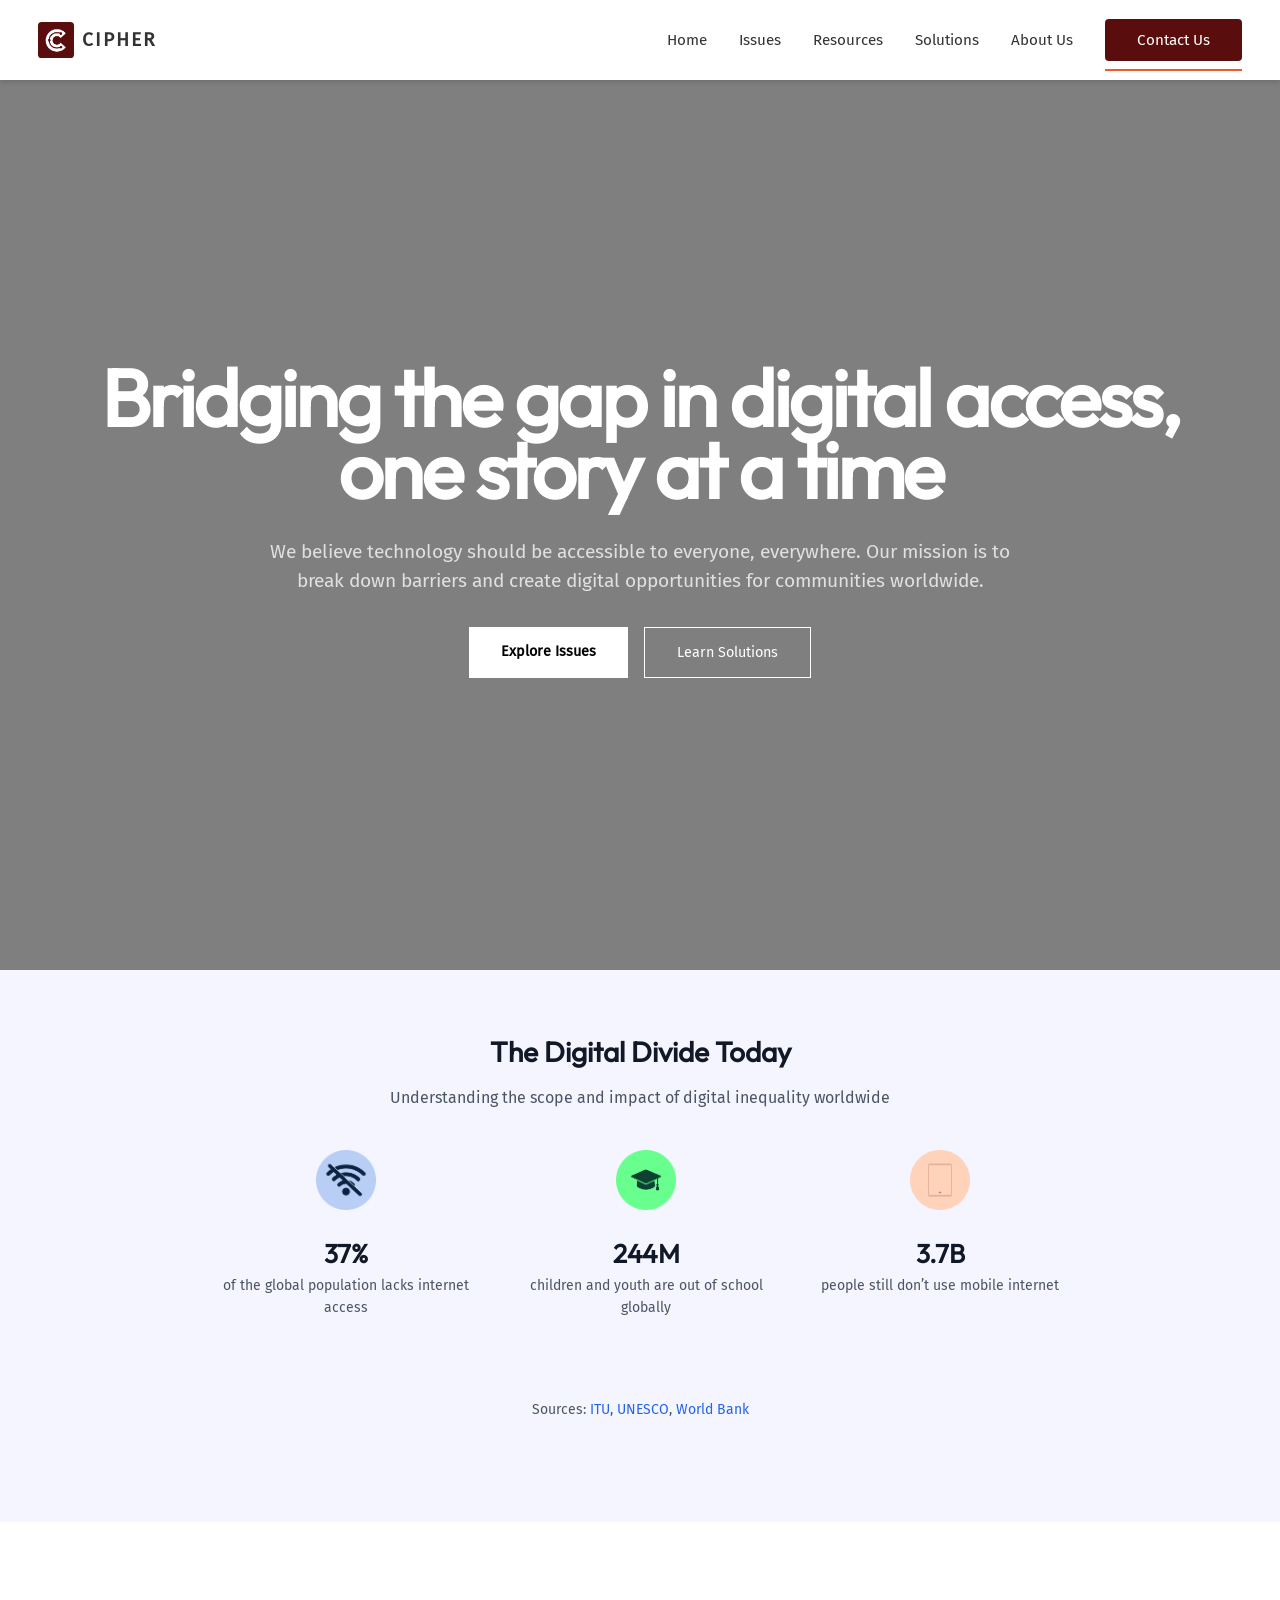
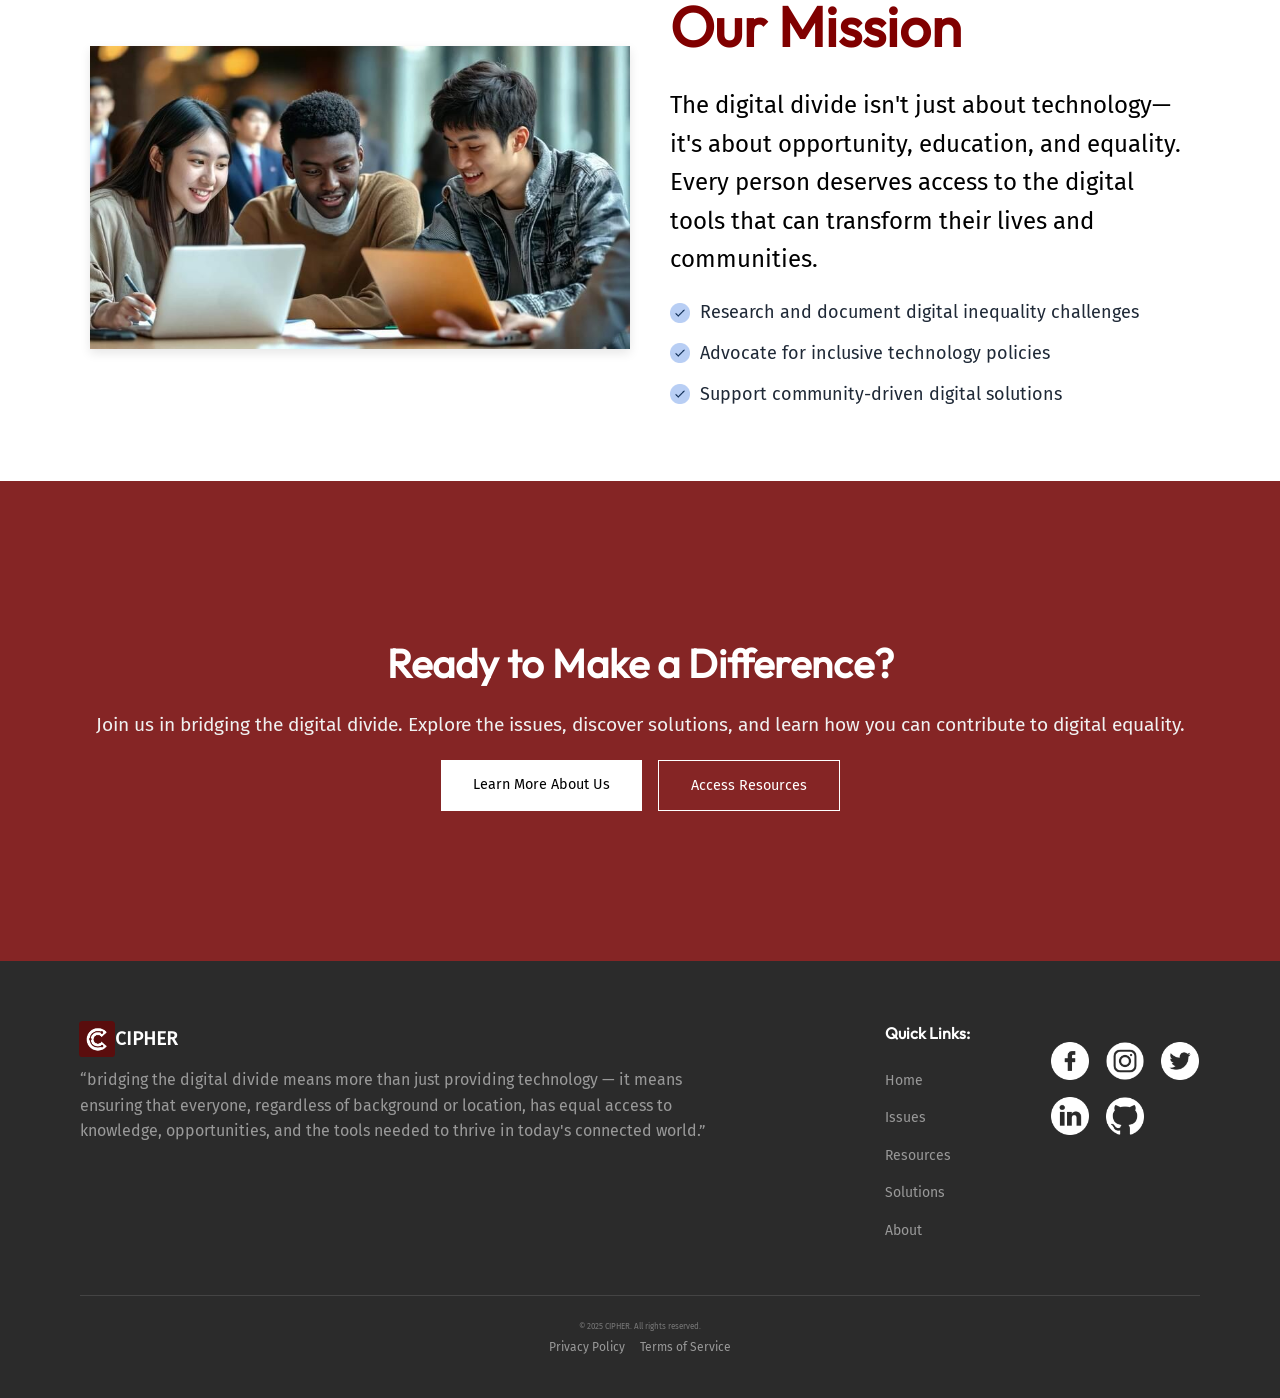
==== commit dce5415d: "index .html validated. fix: cleaned up all the elongated comments for section readability (hehe)" ====
--- a/index.html
+++ b/index.html
@@ -7,6 +7,7 @@
   <title>CIPHER</title>
   <link rel="stylesheet" href="style/style.css">
   <link rel="stylesheet" href="style/index.css">
+  <link rel="icon" type="image/x-icon" href="/style/images/logo.png">
 </head>
 
 <body>
@@ -37,14 +38,14 @@
 
       <!-- Hamburger Icon -->
       <label for="nav-toggle" class="icon-burger">
-        <div class="line"></div>
-        <div class="line"></div>
-        <div class="line"></div>
+        <span class="line"></span>
+        <span class="line"></span>
+        <span class="line"></span>
       </label>
     </nav>
   </header>
 
-  <!------------------ Hero Section ------------------>
+  <!-- Hero Section -->
   <section class="hero">
 
     <!-- Background Video -->
@@ -64,8 +65,7 @@
     </div>
   </section>
 
-
-  <!------------------ Statistics Section ------------------>
+<!-- Statistics Section -->
   <section class="digital-divide-today">
     <div class="container">
       <h2>The Digital Divide Today</h2>
@@ -105,7 +105,7 @@
     </div>
   </section>
 
-  <!------------------ Our Mission Section ------------------>
+  <!-- Our Mission Section -->
   <section class="mission">
     <div class="container">
       <div class="mission-content">
@@ -137,7 +137,7 @@
     </div>
   </section>
 
-  <!------------------ Encouraging Section ------------------>
+  <!-- Encouraging Section -->
   <section class="encouraging">
 
     <div class="container">
@@ -154,14 +154,14 @@
     </div>
   </section>
 
-  <!------------------ Footer --------------------->
+  <!-- Footer -->
   <footer>
 
-    <!--------------- ALL CONTENT oF FOOTER ---------------->
+    <!-- Footer Content -->
 
     <div class="footer-content">
 
-      <!--------------- CONTENT ON THE LEFT SIDE ---------------->
+      <!-- Left Side Content -->
 
       <div class="footer-left">
         <div class="footer-logo">
@@ -175,8 +175,7 @@
         </p>
       </div>
 
-      <!--------------- CONTENT ON THE RIGHT SIDE ---------------->
-
+      <!-- Right Side Content -->
       <div class="footer-right">
         <div class="footer-section">
           <h3>Quick Links:</h3>
@@ -211,7 +210,7 @@
 
     </div>
 
-    <!--------------- CONTENT ON THE BOTTOM SIDE ---------------->
+    <!-- Bottom Content -->
 
     <div class="footer-bottom">
       <p>&copy; 2025 CIPHER. All rights reserved.</p>
--- a/style/index.css
+++ b/style/index.css
@@ -340,7 +340,7 @@
   animation: slideBottom 2s cubic-bezier(0.64, 0, 0.78, 0) 0s 1 normal both;
 }
 
-/* ------- Rool from the left into right side ------- */
+/* ------- Roll from the left into right side ------- */
 @keyframes rollSlide {
   from {
     opacity: 0;
@@ -358,3 +358,391 @@
   animation-timeline: view(70% 5%);
 }
 
+
+
+
+
+
+
+/* ==================== MOBILE YOUTHFUL THEME (768px and below) ===================== */
+@media (max-width: 768px) {
+  
+  /* ==================== Global Mobile Styles ===================== */
+  body {
+    font-family: 'Fira Sans', sans-serif;
+    background: linear-gradient(135deg, #667eea 0%, #764ba2 25%, #f093fb 50%, #f5576c 75%, #4facfe 100%);
+    background-size: 400% 400%;
+    color: #333;
+  }
+  
+
+  h1, h2, h3 {
+    font-family: 'Outfit', sans-serif;
+  }
+
+  /* ==================== Hero Section Mobile ===================== */
+  .hero {
+    height: 100vh;
+    background: linear-gradient(135deg, #ff6b6b 0%, #feca57 25%, #48cae4 50%, #9d4edd 75%, #f72585 100%);
+    background-size: 300% 300%;
+    position: relative;
+    overflow: hidden;
+  }
+
+  .hero_background {
+    display: none; /* Hide video on mobile for better performance */
+  }
+  
+  .hero_title {
+    font-size: 2.8rem;
+    font-weight: 800;
+    letter-spacing: -1px;
+    margin-bottom: 1.5rem;
+    text-shadow: 0 0 30px rgba(255, 255, 255, 0.5);
+  }
+  
+  .hero_subtitle {
+    font-size: 1.1rem;
+    padding: 0 1rem;
+    font-weight: 400;
+  }
+  
+  .hero_actions {
+    flex-direction: column;
+    align-items: center;
+    gap: 1rem;
+  }
+  
+  
+  .btn {
+    width: 280px;
+    text-align: center;
+    padding: 1.2rem 2rem;
+    border-radius: 50px;
+    font-weight: 700;
+    font-size: 1rem;
+    text-transform: uppercase;
+    letter-spacing: 1px;
+    transition: all 0.4s cubic-bezier(0.4, 0, 0.2, 1);
+    position: relative;
+    overflow: hidden;
+  }
+  
+
+  
+  .issues-btn {
+    background: linear-gradient(135deg, #ff6b6b, #feca57);
+    color: #fff;
+    box-shadow: 0 10px 30px rgba(255, 107, 107, 0.4);
+    border: none;
+  }
+  
+  .issues-btn:hover {
+    transform: translateY(-5px) scale(1.05);
+    box-shadow: 0 20px 40px rgba(255, 107, 107, 0.6);
+  }
+  
+  .solutions-btn {
+    border: 2px solid #fff;
+    background: rgba(255, 255, 255, 0.1);
+    color: #fff;
+    backdrop-filter: blur(10px);
+  }
+  
+  .solutions-btn:hover {
+    background: rgba(255, 255, 255, 0.2);
+    transform: translateY(-5px) scale(1.05);
+    box-shadow: 0 15px 30px rgba(255, 255, 255, 0.3);
+  }
+
+  /* ==================== Digital Divide Today Section Mobile ===================== */
+  .digital-divide-today {
+    background: linear-gradient(135deg, #f8fafc 0%, #e2e8f0 100%);
+    padding: 3rem 1rem;
+    position: relative;
+    overflow: hidden;
+  }
+  
+  .digital-divide-today::before {
+    content: '';
+    position: absolute;
+    top: 0;
+    left: 0;
+    width: 100%;
+    height: 100%;
+    background-image: 
+      radial-gradient(circle at 20% 80%, rgba(102, 126, 234, 0.1) 0%, transparent 50%),
+      radial-gradient(circle at 80% 20%, rgba(255, 107, 107, 0.1) 0%, transparent 50%);
+    z-index: 1;
+  }
+  
+  .digital-divide-today > * {
+    position: relative;
+    z-index: 2;
+  }
+  
+  .digital-divide-today h2 {
+    font-size: 2.2rem;
+    font-weight: 800;
+    color: #1a1a2e;
+    margin-bottom: 1rem;
+    background: linear-gradient(135deg, #667eea 0%, #764ba2 100%);
+    background-clip: text;
+    -webkit-background-clip: text;
+    color: transparent;
+    animation: titlePulse 2s ease-in-out infinite;
+  }
+
+  
+  .digital-divide-today p {
+    font-size: 1rem;
+    color: #4a5568;
+    margin-bottom: 2rem;
+    padding: 0 0.5rem;
+  }
+  
+  .stats {
+    flex-direction: column;
+    gap: 2rem;
+    align-items: center;
+  }
+  
+  .stat-item {
+    background: rgba(255, 255, 255, 0.8);
+    padding: 2rem 1.5rem;
+    border-radius: 20px;
+    box-shadow: 0 10px 30px rgba(0, 0, 0, 0.1);
+    backdrop-filter: blur(10px);
+    border: 1px solid rgba(255, 255, 255, 0.2);
+    transition: all 0.4s ease;
+    position: relative;
+    overflow: hidden;
+    max-width: 300px;
+    width: 100%;
+  }
+  
+  .stat-item::before {
+    content: '';
+    position: absolute;
+    top: 0;
+    left: 0;
+    width: 100%;
+    height: 4px;
+    background: linear-gradient(90deg, #ff6b6b, #feca57, #667eea, #764ba2);
+    transform: scaleX(0);
+    transition: transform 0.4s ease;
+  }
+
+  .stat-item:hover {
+    transform: translateY(-5px);
+    box-shadow: 0 10px 20px rgba(0, 0, 0, 0.15);
+  }
+  
+  .stat-item .icon {
+    width: 80px;
+    height: 80px;
+    margin: 0 auto 1rem;
+    padding: 1rem;
+    background: linear-gradient(135deg, #667eea, #764ba2);
+    border-radius: 50%;
+    display: flex;
+    align-items: center;
+    justify-content: center;
+    transition: all 0.4s ease;
+  }
+  
+  .stat-item:hover .icon {
+    transform: scale(1.1);
+    background: linear-gradient(135deg, #ff6b6b, #feca57);
+  }
+  
+  .stat-item h3 {
+    font-size: 2.5rem;
+    font-weight: 800;
+    color: #1a1a2e;
+    margin-bottom: 0.5rem;
+    background: linear-gradient(135deg, #667eea, #764ba2);
+    background-clip: text;
+    -webkit-background-clip: text;
+    color: transparent;
+  }
+  
+  .stat-item p {
+    font-size: 1rem;
+    color: #4a5568;
+    line-height: 1.5;
+    text-align: center;
+  }
+  
+  .references {
+    margin-top: 2rem;
+    padding: 1rem;
+    background: rgba(255, 255, 255, 0.6);
+    border-radius: 15px;
+    backdrop-filter: blur(10px);
+  }
+  
+  .references a {
+    color: #667eea;
+    font-weight: 600;
+    transition: color 0.3s ease;
+  }
+  
+  .references a:hover {
+    color: #ff6b6b;
+  }
+
+  /* ==================== Mission Section Mobile ===================== */
+  .mission {
+    padding: 3rem 1rem;
+    background: linear-gradient(135deg, #f8fafc 0%, #e2e8f0 100%);
+    position: relative;
+    overflow: hidden;
+  }
+  
+  .mission::before {
+    content: '';
+    position: absolute;
+    top: 0;
+    right: 0;
+    width: 300px;
+    height: 300px;
+    background: radial-gradient(circle, rgba(255, 107, 107, 0.1) 0%, transparent 70%);
+    z-index: 1;
+  }
+  
+  .mission-content {
+    flex-direction: column;
+    text-align: center;
+    gap: 3rem;
+    position: relative;
+    z-index: 2;
+  }
+  
+  .mission-text {
+    margin-right: 0;
+    max-width: 100%;
+  }
+  
+  .mission-text h2 {
+    font-size: 2.8rem;
+    font-weight: 800;
+    color: #1a1a2e;
+    margin-bottom: 1.5rem;
+    background: linear-gradient(135deg, #667eea 0%, #764ba2 100%);
+    background-clip: text;
+    -webkit-background-clip: text;
+    color: transparent;
+    animation: missionTitleGlow 3s ease-in-out infinite alternate;
+  }
+  
+
+  
+  .mission-text p {
+    font-size: 1.1rem;
+    color: #4a5568;
+    margin-right: 0;
+    line-height: 1.7;
+    padding: 1.5rem;
+    background: rgba(255, 255, 255, 0.7);
+    border-radius: 15px;
+    border-left: 4px solid;
+    border-image: linear-gradient(135deg, #ff6b6b, #feca57) 1;
+    backdrop-filter: blur(10px);
+  }
+  
+  .mission-text ul {
+    background: rgba(255, 255, 255, 0.8);
+    padding: 1.5rem;
+    border-radius: 15px;
+    backdrop-filter: blur(10px);
+  }
+  
+  .mission-text li {
+    font-size: 1rem;
+    color: #4a5568;
+    margin-bottom: 1rem;
+    padding: 0.5rem;
+    border-radius: 8px;
+    transition: all 0.3s ease;
+  }
+  
+  .mission-text li:hover {
+    background: rgba(102, 126, 234, 0.1);
+    transform: translateX(10px);
+  }
+  
+  .check-icon {
+    width: 24px;
+    height: 24px;
+    margin-right: 15px;
+    filter: drop-shadow(0 2px 4px rgba(0, 0, 0, 0.2));
+  }
+  
+  .mission-image {
+    margin-left: 0;
+    max-width: 100%;
+  }
+  
+  .mission-image img {
+    border-radius: 20px;
+    box-shadow: 0 15px 40px rgba(0, 0, 0, 0.2);
+    transition: all 0.4s ease;
+  }
+  
+  .mission-image:hover img {
+    transform: scale(1.05) rotate(2deg);
+    box-shadow: 0 25px 60px rgba(0, 0, 0, 0.3);
+  }
+
+  /* ==================== Encouraging Section Mobile ===================== */
+  .encouraging {
+    padding: 3rem 1rem;
+    background: linear-gradient(135deg, #667eea 0%, #764ba2 50%, #f093fb 100%);
+    position: relative;
+    overflow: hidden;
+  }
+  
+  
+  .encouraging h2 {
+    font-size: 2.2rem;
+    font-weight: 800;
+    color: #fff;
+    margin-bottom: 1rem;
+    text-shadow: 0 4px 8px rgba(0, 0, 0, 0.3);
+  }
+  
+  .encouraging_actions {
+    flex-direction: column;
+    align-items: center;
+    gap: 1rem;
+  }
+  
+  .learn-btn {
+    background: linear-gradient(135deg, #ff6b6b, #feca57);
+    color: #fff;
+    box-shadow: 0 10px 30px rgba(255, 107, 107, 0.4);
+    border: none;
+    width: 280px;
+  }
+  
+  .learn-btn:hover {
+    transform: translateY(-3px);
+    box-shadow: 0 15px 30px rgba(255, 107, 107, 0.6);
+  }
+  
+  .resources-btn {
+    border: 2px solid #fff;
+    background: rgba(255, 255, 255, 0.1);
+    color: #fff;
+    backdrop-filter: blur(10px);
+    width: 280px;
+  }
+  
+  .resources-btn:hover {
+    background: rgba(255, 255, 255, 0.2);
+    transform: translateY(-3px);
+    box-shadow: 0 10px 20px rgba(255, 255, 255, 0.3);
+  }
+}
+
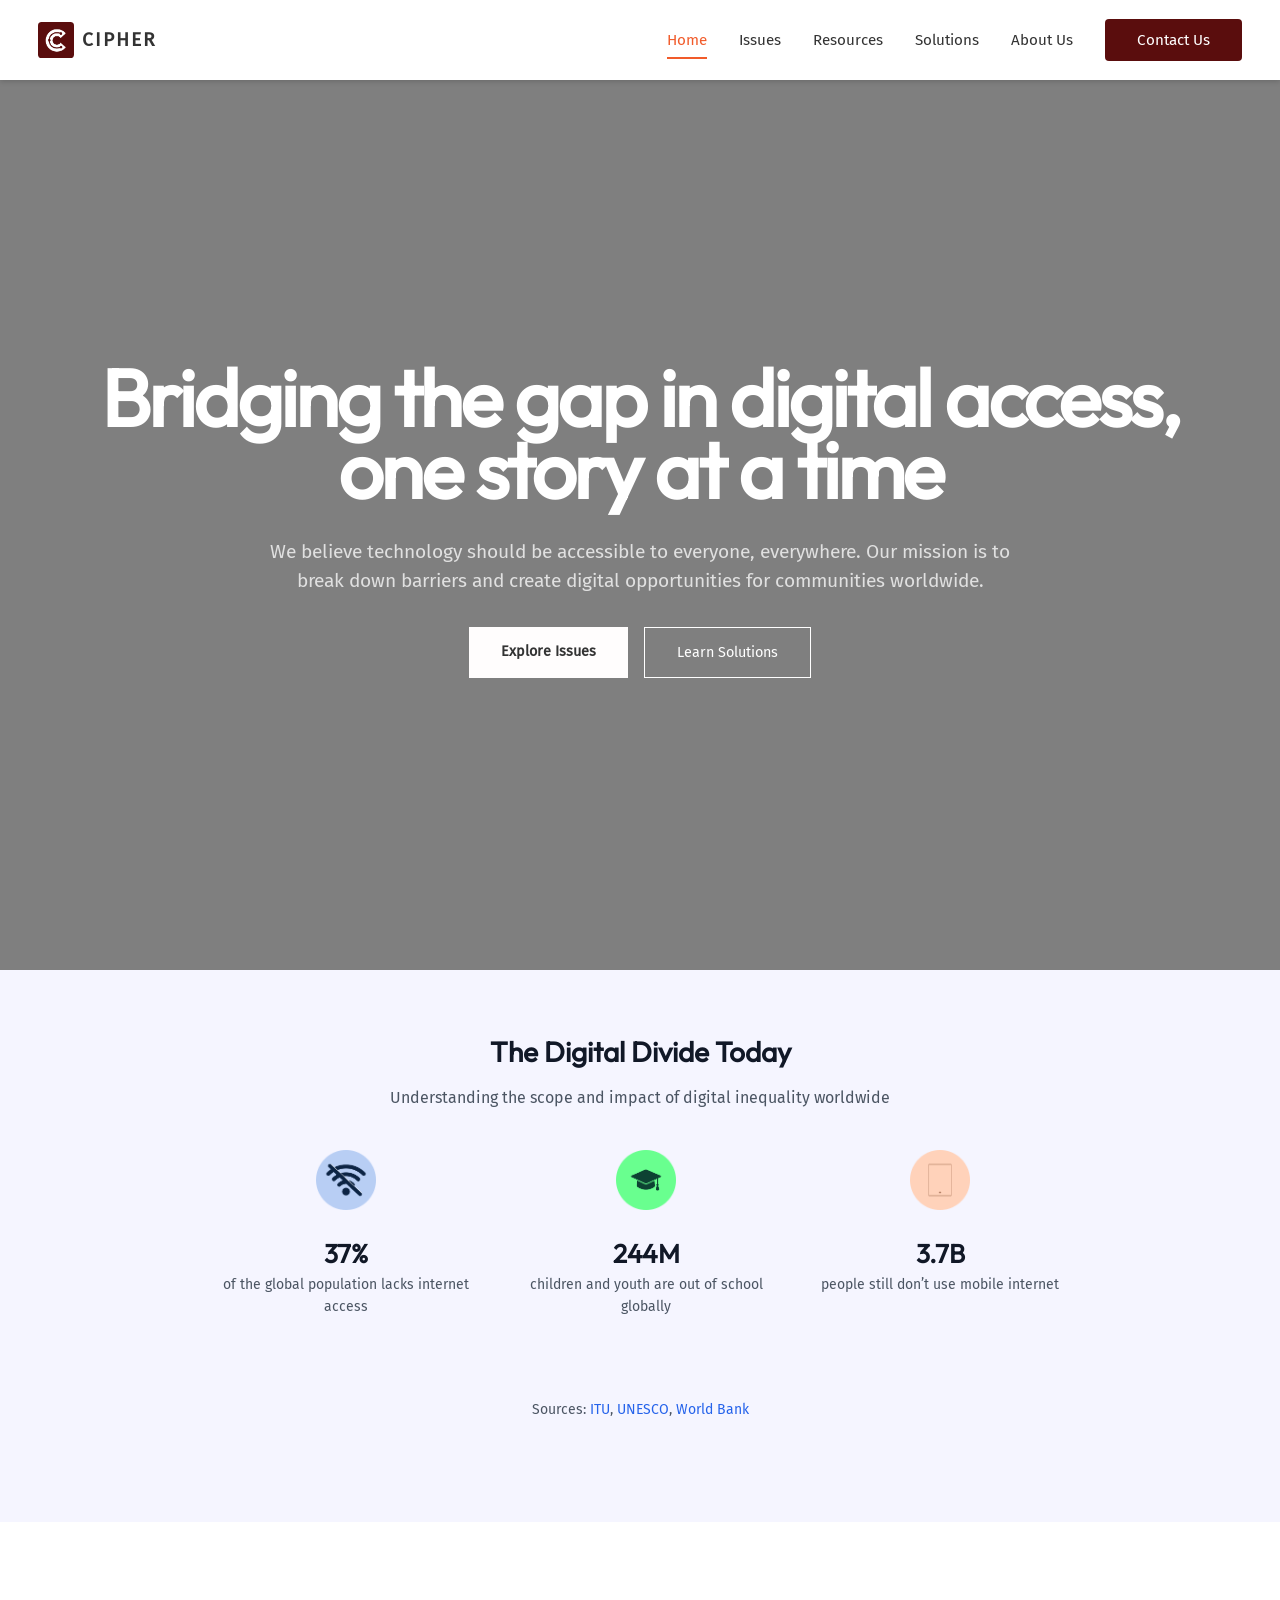
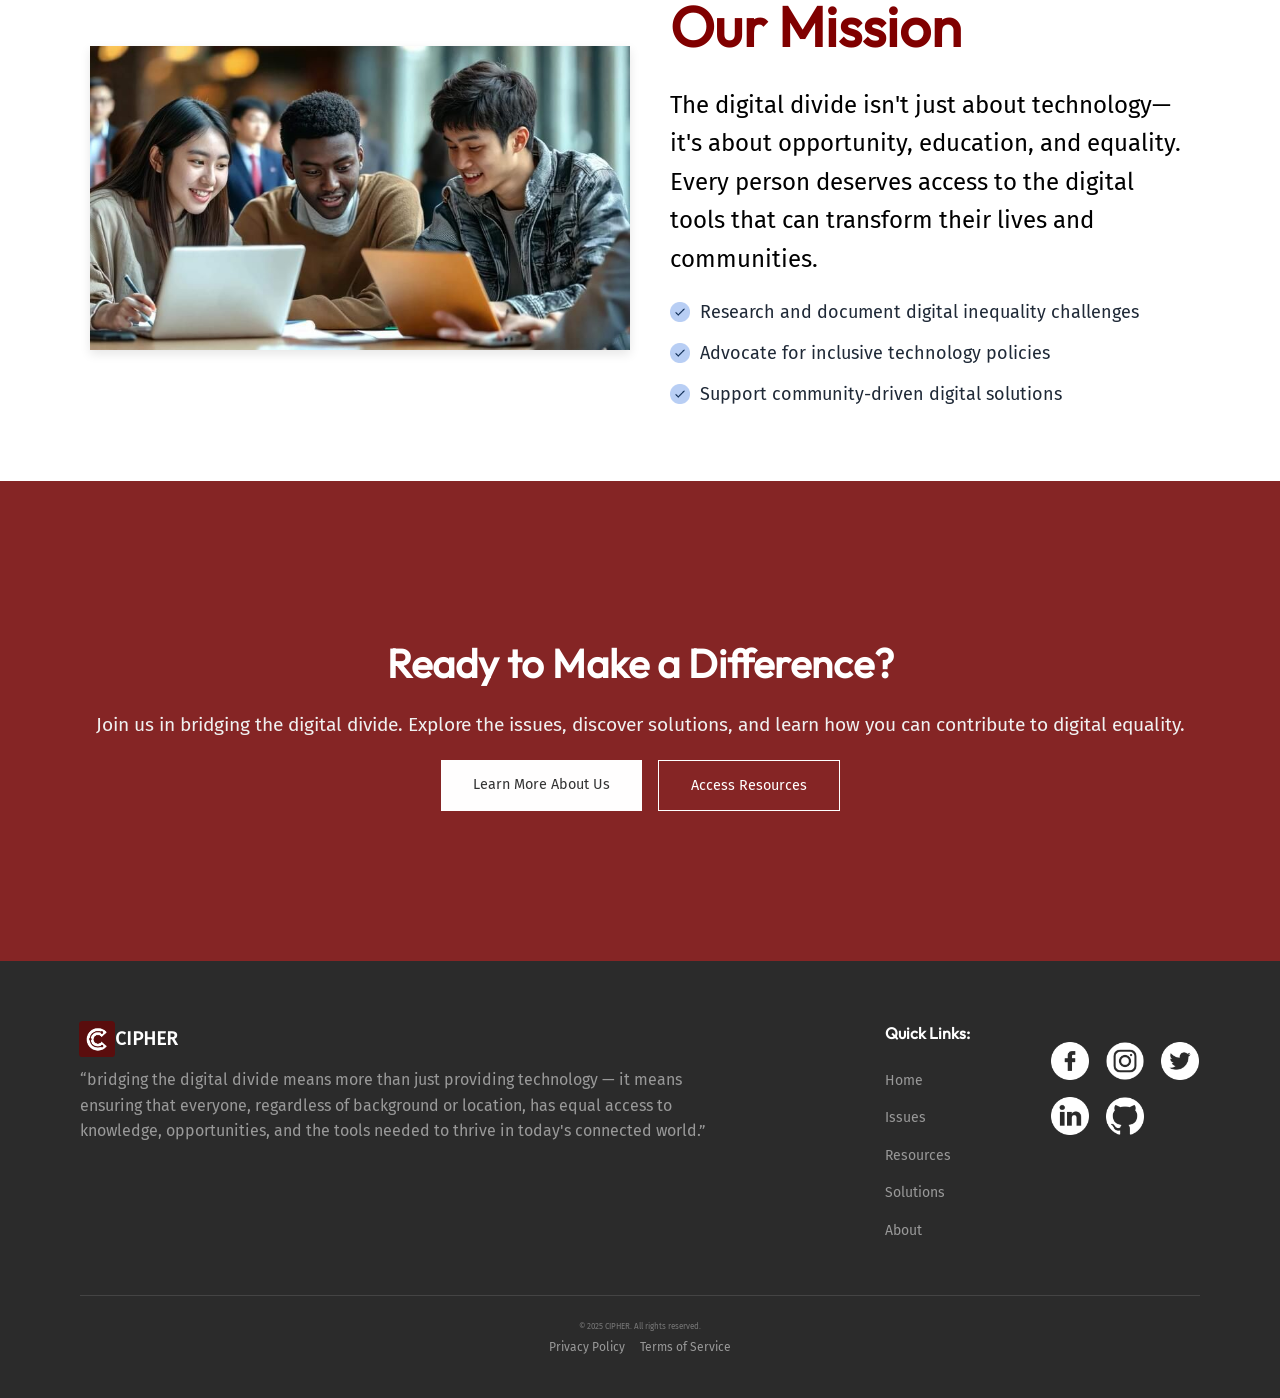
==== commit b916ca60: "fixed active tab to home" ====
--- a/index.html
+++ b/index.html
@@ -28,12 +28,12 @@
 
       <!-- Links Section -->
       <ul class="links navbar_links">
-        <li><a href="index.html">Home</a></li>
+        <li><a href="index.html" class="active">Home</a></li>
         <li><a href="issues.html">Issues</a></li>
         <li><a href="resources.html">Resources</a></li>
         <li><a href="solutions.html">Solutions</a></li>
         <li><a href="aboutus.html">About Us</a></li>
-        <li><a href="contactus.html" class="active" id="navbar_cta">Contact Us</a></li>
+        <li><a href="contactus.html" id="navbar_cta">Contact Us</a></li>
       </ul>
 
       <!-- Hamburger Icon -->
--- a/style/style.css
+++ b/style/style.css
@@ -183,12 +183,14 @@
   transform: translateY(-50%);
 }
 .icon-burger .line {
+  display: block;
   width: 30px;
   height: 5px;
   background-color: #333;
   margin: 5px;
   border-radius: 3px;
   transition: all 0.3s ease-in-out;
+  pointer-events: none;
 }
 
 /* Responsive */
@@ -197,37 +199,56 @@
     height: 70px;  
     box-shadow: 0 2px 5px rgba(0, 0, 0, 0.15); 
   }
+
   .navbar_links {
     position: fixed;
     top: 70px; 
     bottom: 100%;
     left: 0;
     right: 0;
+    display: flex;
     flex-direction: column;
-    background-color: rgba(0,0,0,0.75);
-    justify-content: space-evenly;
-    width: auto;
-    height: auto;
-    overflow: hidden;
-    transition: all 0.5s ease-in-out;
-    z-index: 999; 
+    align-items: center;
+    background-color: rgba(0, 0, 0, 0.9);
+    padding: 2rem 0;
+    gap: 2rem;
+    transition: all 0.3s ease-in-out;
+    opacity: 0;
+    visibility: hidden;
+  }
+
+  #nav-toggle:checked ~ .navbar_links {
+    bottom: 0;
+    opacity: 1;
+    visibility: visible;
+  }
+
+  .navbar_links li {
+    width: 100%;
+    text-align: center;
   }
 
   .navbar_links li a {
     color: #fff;
-    font-size: 18px; 
+    font-size: 1.2rem;
+    padding: 0.5rem 2rem;
+    width: 100%;
+    display: block;
+  }
+
+  .navbar_links li a:hover,
+  .navbar_links li a.active {
+    background-color: rgba(255, 255, 255, 0.1);
   }
 
   .navbar_cta {
     background: none;       
     color: #fff !important; 
-    padding: 0.5rem 0;      
+    padding: 0.5rem 2rem;      
     border-radius: 0;       
-    text-align: center;    
-  }
-
-  #nav-toggle:checked ~ .navbar_links {
-    bottom: 0;
+    text-align: center;
+    border: 2px solid #fff;
+    margin: 0 2rem;    
   }
 
   .icon-burger {
--- a/style/index.css
+++ b/style/index.css
@@ -76,12 +76,13 @@
 
 .issues-btn {
   font-weight: bold;
-  background: #fff;
-  color: #020202;
+  background: #fffdfd;
+  color: #333333;
 }
 
 .issues-btn:hover {
   background: #e6e6e6;
+  color: black;
 }
 
 .solutions-btn {
@@ -259,8 +260,8 @@
 }
 
 .learn-btn {
-  background: #fff;
-  color: #000;
+  background: #fffefe;
+  color: #333333;
 }
 
 .learn-btn:hover {
@@ -300,7 +301,6 @@
 .mission-text p,
 .mission-text ul {
   animation: autoShowAnimation both;
-  animation-timeline: view(70% 5%);
 }
 
 /* ------- Fade In (sa left to right side pero wala timeline tho) ------- */
@@ -340,7 +340,7 @@
   animation: slideBottom 2s cubic-bezier(0.64, 0, 0.78, 0) 0s 1 normal both;
 }
 
-/* ------- Roll from the left into right side ------- */
+/* ------- Rool from the left into right side ------- */
 @keyframes rollSlide {
   from {
     opacity: 0;
@@ -355,7 +355,6 @@
 
 .mission-image {
   animation: rollSlide both;
-  animation-timeline: view(70% 5%);
 }
 
 
@@ -484,12 +483,9 @@
   .digital-divide-today h2 {
     font-size: 2.2rem;
     font-weight: 800;
-    color: #1a1a2e;
+    color: #6161d2;
     margin-bottom: 1rem;
-    background: linear-gradient(135deg, #667eea 0%, #764ba2 100%);
-    background-clip: text;
-    -webkit-background-clip: text;
-    color: transparent;
+    background-clip: padding-box;
     animation: titlePulse 2s ease-in-out infinite;
   }
 
@@ -561,10 +557,7 @@
     font-weight: 800;
     color: #1a1a2e;
     margin-bottom: 0.5rem;
-    background: linear-gradient(135deg, #667eea, #764ba2);
-    background-clip: text;
-    -webkit-background-clip: text;
-    color: transparent;
+    background-clip: padding-box;
   }
   
   .stat-item p {
@@ -627,12 +620,10 @@
   .mission-text h2 {
     font-size: 2.8rem;
     font-weight: 800;
-    color: #1a1a2e;
     margin-bottom: 1.5rem;
-    background: linear-gradient(135deg, #667eea 0%, #764ba2 100%);
-    background-clip: text;
-    -webkit-background-clip: text;
-    color: transparent;
+    color: #f5f7ff;
+    background-image: linear-gradient(135deg, #667eea 0%, #764ba2 100%);
+    background-clip: padding-box;
     animation: missionTitleGlow 3s ease-in-out infinite alternate;
   }
   
@@ -744,5 +735,4 @@
     transform: translateY(-3px);
     box-shadow: 0 10px 20px rgba(255, 255, 255, 0.3);
   }
-}
-
+}
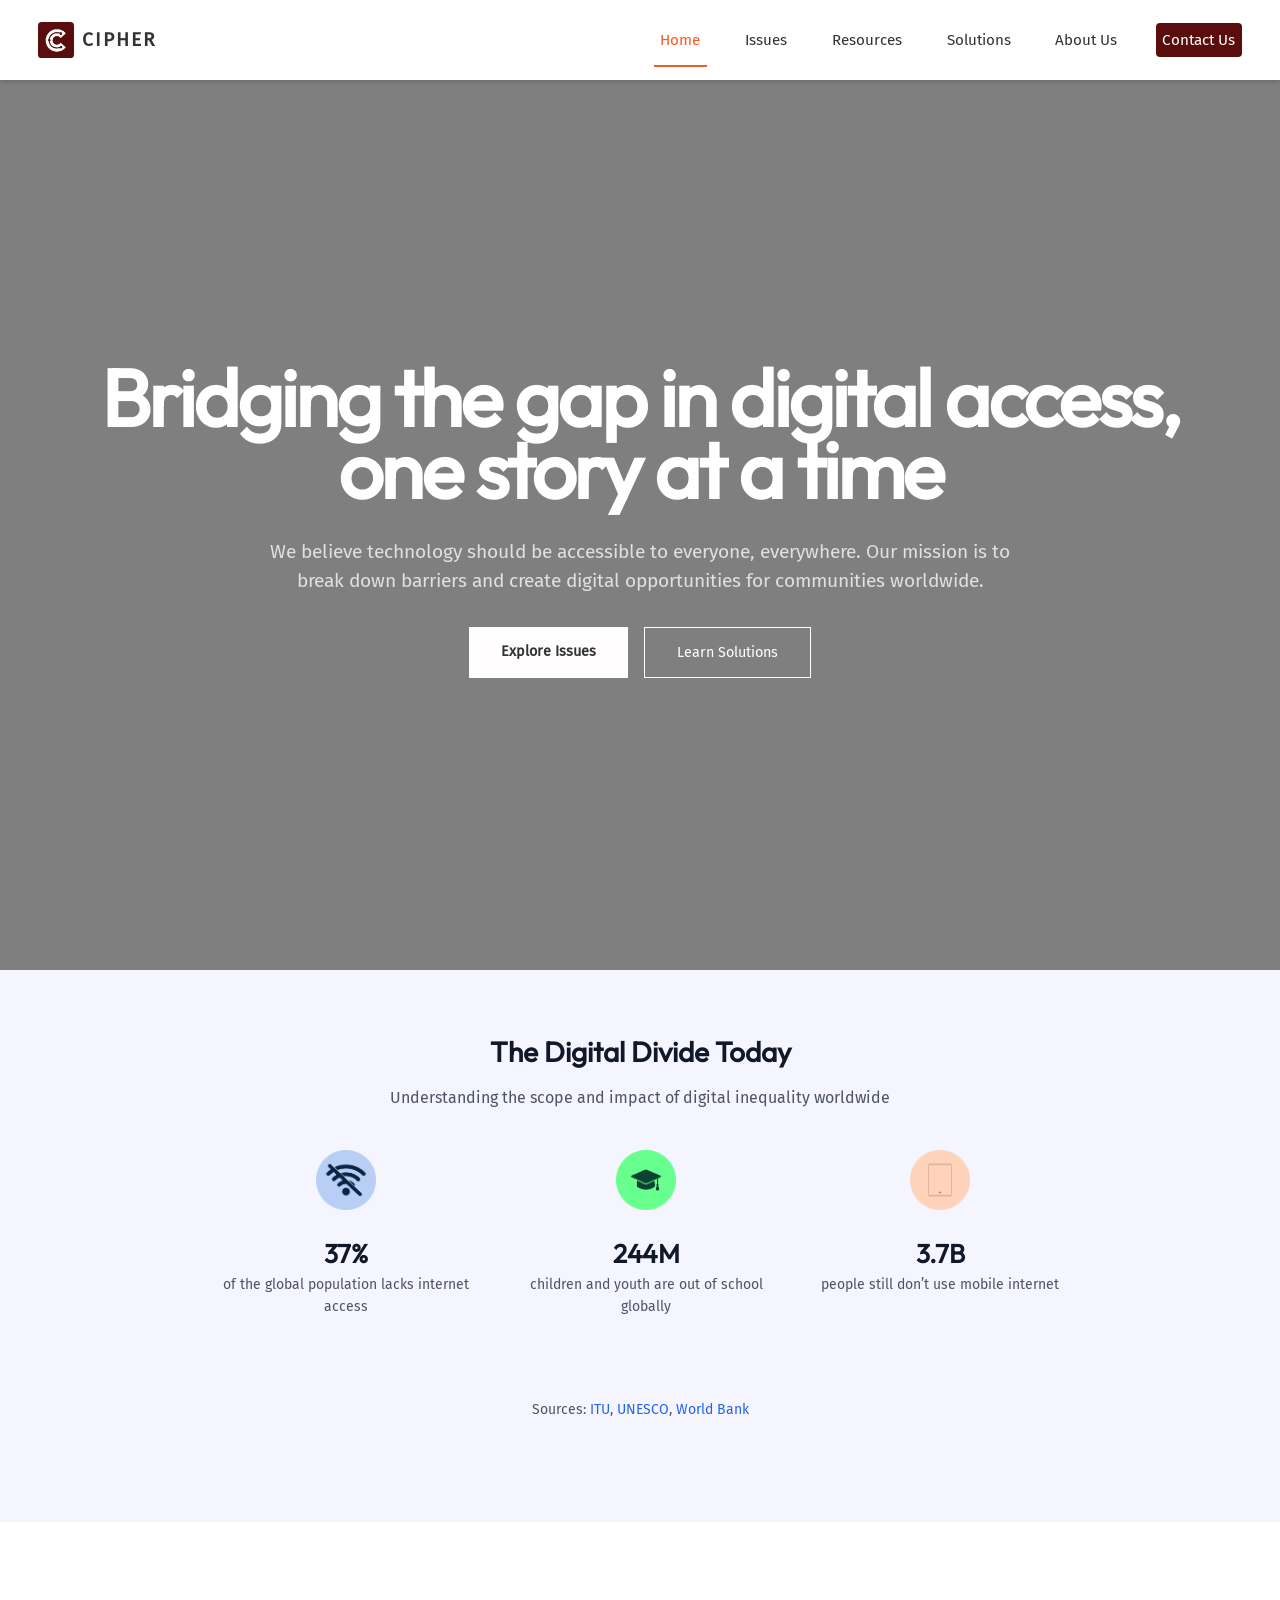
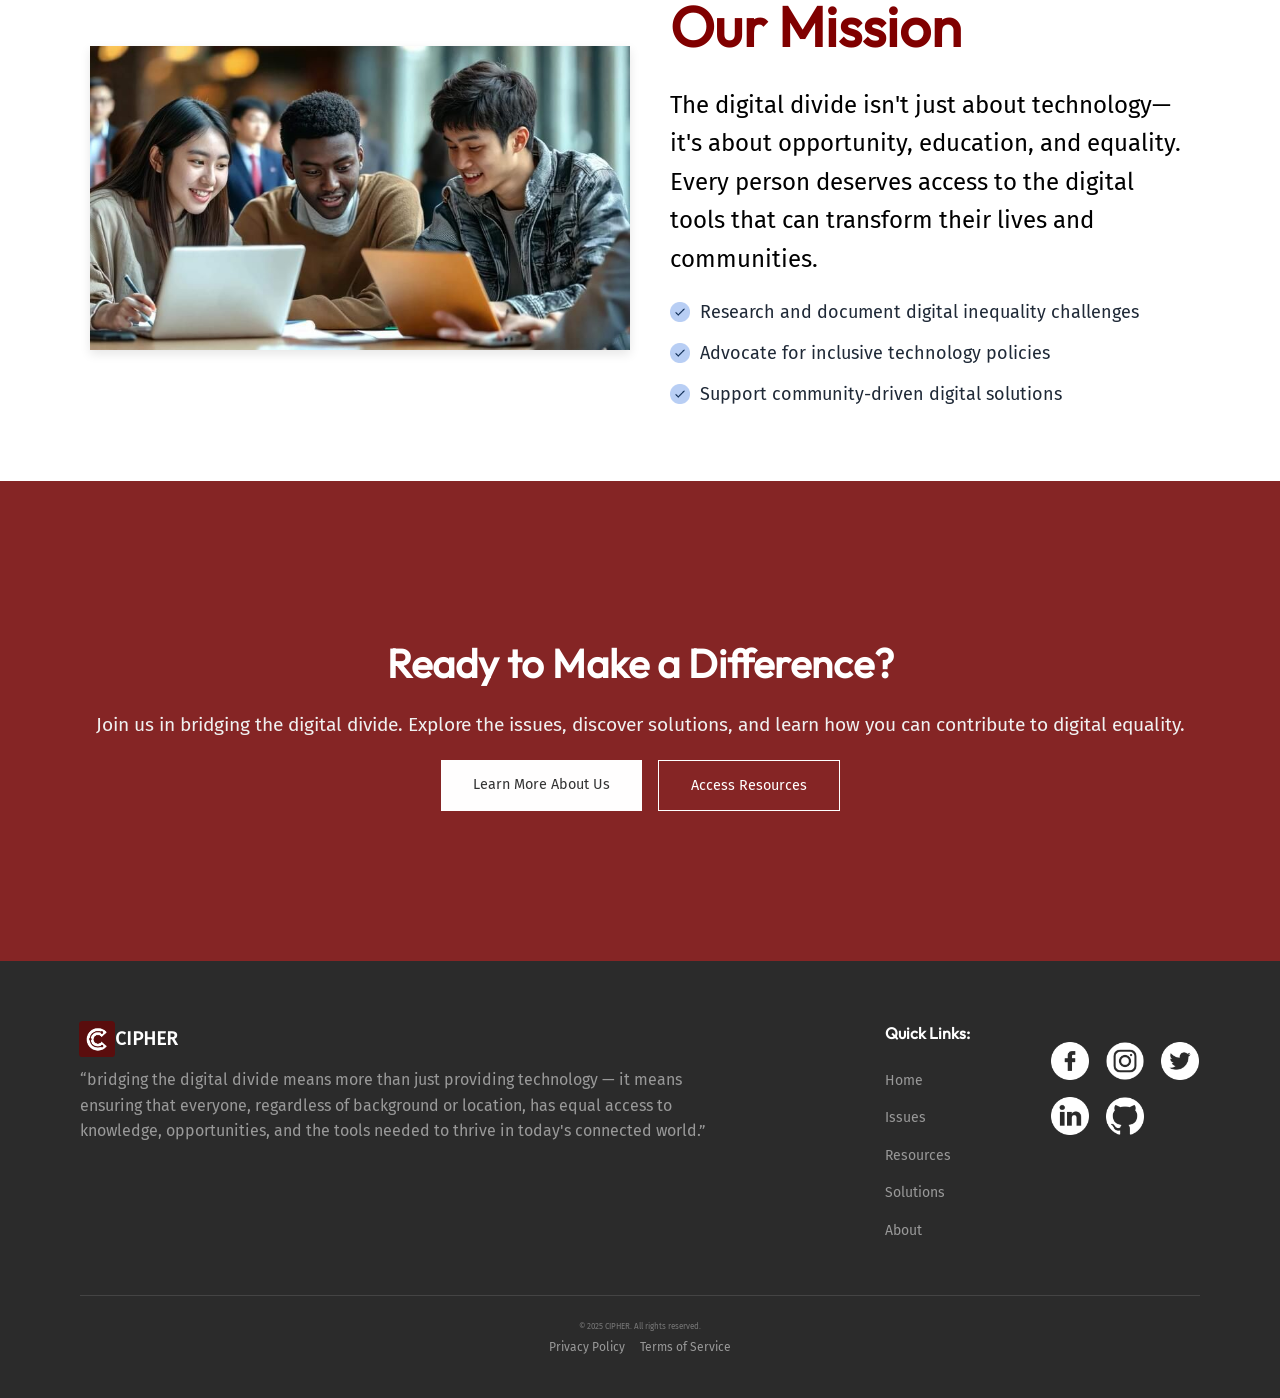
==== commit 75c58d9f: "adjusted from validated style css" ====
--- a/index.html
+++ b/index.html
@@ -15,7 +15,7 @@
   <header>
     <nav>
       <input id="nav-toggle" type="checkbox">
-
+      
       <!-- Logo Section -->
       <div class="navbar_logo logo">
         <a href="index.html" class="logo_link">
@@ -33,7 +33,7 @@
         <li><a href="resources.html">Resources</a></li>
         <li><a href="solutions.html">Solutions</a></li>
         <li><a href="aboutus.html">About Us</a></li>
-        <li><a href="contactus.html" id="navbar_cta">Contact Us</a></li>
+        <li><a href="contactus.html" class="navbar_cta">Contact Us</a></li>
       </ul>
 
       <!-- Hamburger Icon -->
--- a/style/style.css
+++ b/style/style.css
@@ -109,7 +109,7 @@
   font-family: 'Fira Sans', sans-serif;
   font-size: 0.95rem;
   text-decoration: none;
-  padding: 0.5rem 0.3;
+  padding: 0.5rem 0.4rem;
   color: #333;
   position: relative;
   transition: color 0.2s ease;
@@ -366,9 +366,10 @@
 
 .footer-social a:hover {
   background: #999;
-  box-shadow: rgba(0, 0, 0, 0.15);
+  box-shadow: 0 2px 5px rgba(0, 0, 0, 0.15); 
   color: #333;
 }
+
 
 .footer-bottom {
   text-align: center;
